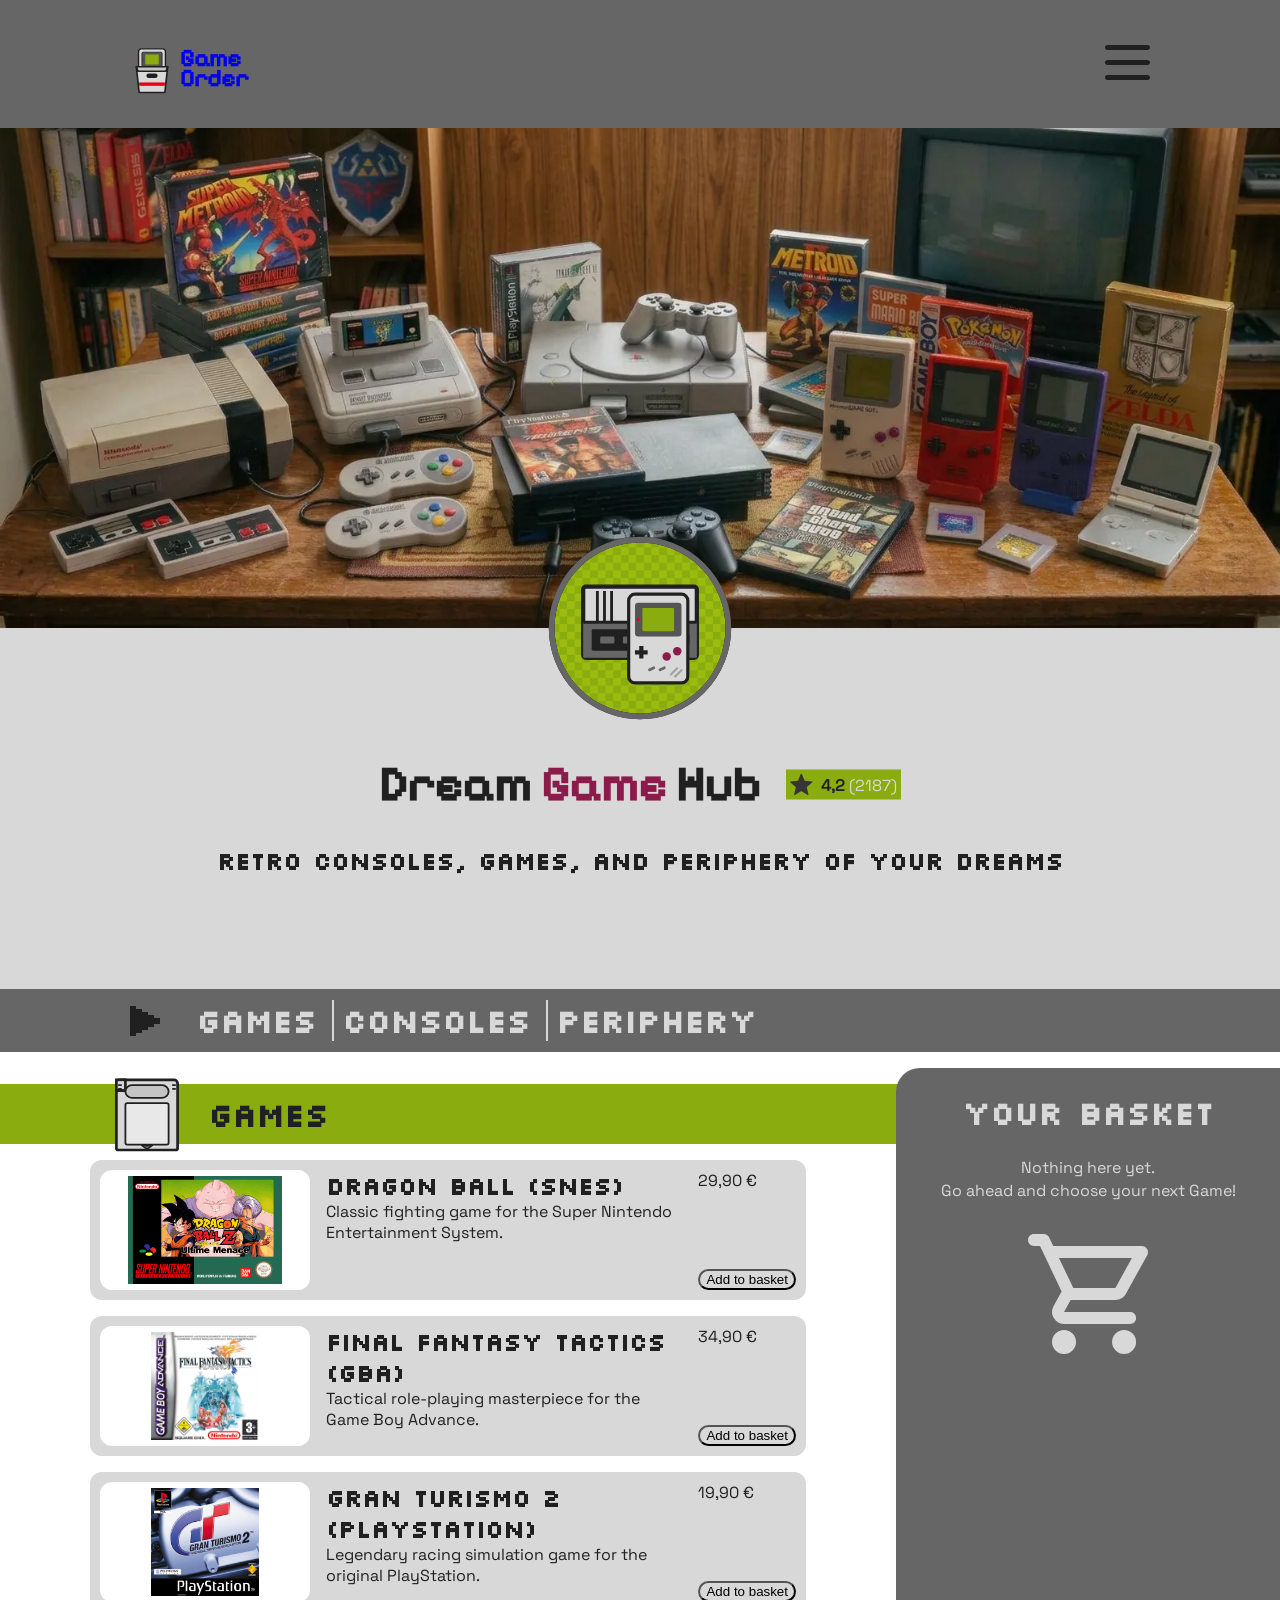
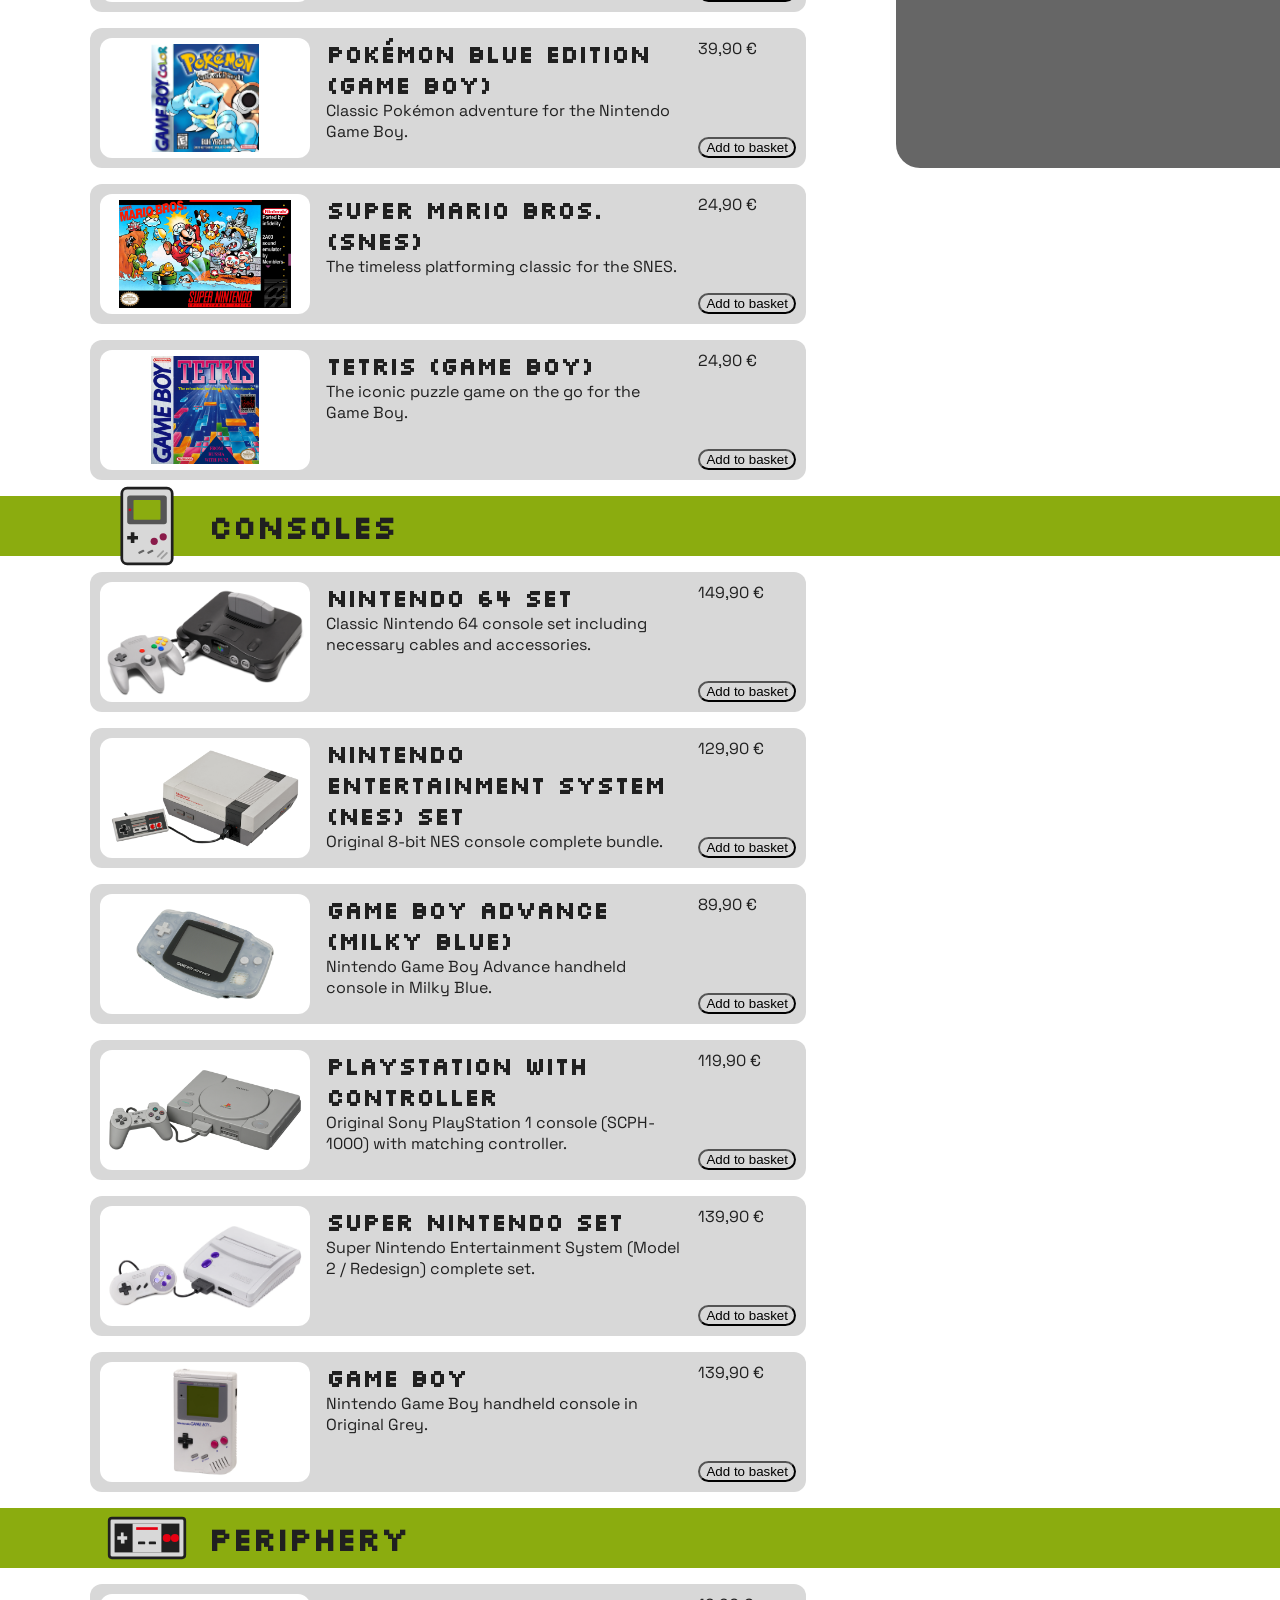
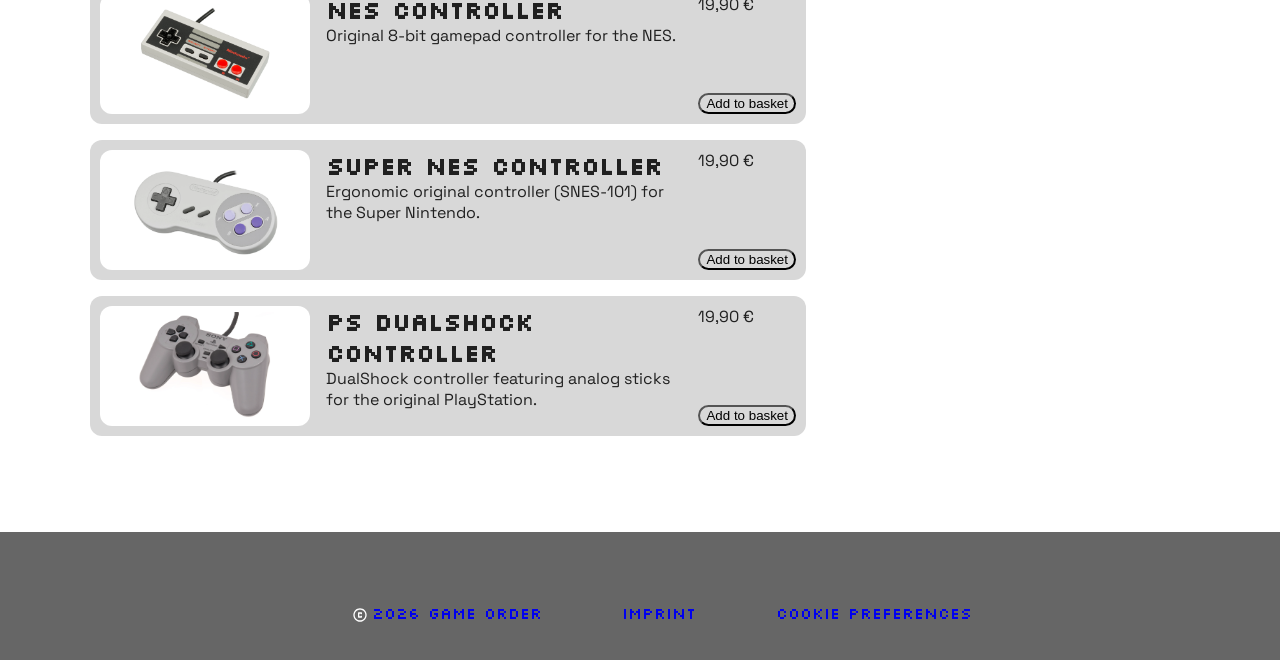
==== index.html @ c1d49ef2 "refactoring and mobile baskt added" ====
<!DOCTYPE html>
<html lang="en">

<head>
    <meta charset="UTF-8">
    <meta name="viewport" content="width=device-width, initial-scale=1.0">
    <title>Game Order</title>

    <link rel="shortcut icon" href="./assets/icons/main-logo.svg" type="image/x-icon">

    <link rel="stylesheet" href="./styles/variables.css">
    <link rel="stylesheet" href="./styles/fonts.css">
    <link rel="stylesheet" href="./styles/standards.css">
    <link rel="stylesheet" href="./styles/assets.css">
    <link rel="stylesheet" href="./styles/basket.css">
    <link rel="stylesheet" href="./styles/mobile.css">
    <link rel="stylesheet" href="style.css">

    <script src="./scripts/database.js"></script>
    <script src="./scripts/templates.js"></script>
    <script src="./script.js"></script>

</head>

<body onload="init()">
    <header id="top">
        <div class="header-content">
            <div class="logo-container">
                <a href="index.html"><svg class="header-logo-icon" xmlns="http://www.w3.org/2000/svg"
                        viewBox="0 0 100 100" aria-hidden="true">
                        <g id="gameboy">
                            <rect class="gb-body" x="26" y="14" width="48" height="50" rx="5" fill="#D8D8D8"
                                stroke="#202020" stroke-width="2.5" />
                            <rect x="32" y="20" width="36" height="26" rx="2" fill="#555555" stroke="#202020"
                                stroke-width="1.5" />
                            <rect class="gb-screen" x="38" y="24" width="24" height="18" rx="1" fill="#8BAC0F" />
                            <circle cx="35" cy="33" r="1.2" fill="#E60012" />
                            <path d="M 40 50 h -3 v 3 h -3 v 3 h 3 v 3 h 3 v -3 h 3 v -3 h -3 z" fill="#202020" />
                            <circle cx="65" cy="53" r="3" fill="#8A1B4A" stroke="#202020" stroke-width="1" />
                            <circle cx="57" cy="57" r="3" fill="#8A1B4A" stroke="#202020" stroke-width="1" />
                        </g>
                        <g id="shopping-bag">
                            <path class="bag-body" d="M 22 46 L 27 92 H 73 L 78 46 Z" fill="#D8D8D8" stroke="#202020"
                                stroke-width="3" stroke-linejoin="round" />
                            <path d="M 22 46 L 25 54 H 75 L 78 46 Z" fill="#C4C4C4" stroke="#202020" stroke-width="3"
                                stroke-linejoin="round" />
                            <rect x="40" y="58" width="20" height="8" rx="4" fill="#202020" />
                            <rect class="nes-stripe" x="27" y="74" width="46" height="6" fill="#E60012" />
                        </g>
                    </svg>
                    <p class="logo-text">Game<br>Order</p>
                </a>
            </div>
            <button class="burger-menu" type="button" aria-label="Open menu" aria-expanded="false"
                aria-controls="category-navigation"><svg aria-hidden="true" width="45" height="35" viewBox="0 0 45 35"
                    fill="none" xmlns="http://www.w3.org/2000/svg">
                    <path
                        d="M2.5 5C1.79167 5 1.19792 4.76042 0.71875 4.28125C0.239583 3.80208 0 3.20833 0 2.5C0 1.79167 0.239583 1.19792 0.71875 0.71875C1.19792 0.239583 1.79167 0 2.5 0H42.5C43.2083 0 43.8021 0.239583 44.2812 0.71875C44.7604 1.19792 45 1.79167 45 2.5C45 3.20833 44.7604 3.80208 44.2812 4.28125C43.8021 4.76042 43.2083 5 42.5 5H2.5ZM2.5 35C1.79167 35 1.19792 34.7604 0.71875 34.2812C0.239583 33.8021 0 33.2083 0 32.5C0 31.7917 0.239583 31.1979 0.71875 30.7188C1.19792 30.2396 1.79167 30 2.5 30H42.5C43.2083 30 43.8021 30.2396 44.2812 30.7188C44.7604 31.1979 45 31.7917 45 32.5C45 33.2083 44.7604 33.8021 44.2812 34.2812C43.8021 34.7604 43.2083 35 42.5 35H2.5ZM2.5 20C1.79167 20 1.19792 19.7604 0.71875 19.2812C0.239583 18.8021 0 18.2083 0 17.5C0 16.7917 0.239583 16.1979 0.71875 15.7188C1.19792 15.2396 1.79167 15 2.5 15H42.5C43.2083 15 43.8021 15.2396 44.2812 15.7188C44.7604 16.1979 45 16.7917 45 17.5C45 18.2083 44.7604 18.8021 44.2812 19.2812C43.8021 19.7604 43.2083 20 42.5 20H2.5Z"
                        fill="#202020" />
                </svg>
            </button>
        </div>
    </header>
    <main>
        <section class="hero-section">
            <div class="banner"></div>
            <div class="hero-content">
                <div class="shop-logo">
                    <svg xmlns="http://www.w3.org/2000/svg" viewBox="0 0 100 100">
                        <defs>
                            <!-- Pixel-Schachbrett Muster -->
                            <pattern id="pixel-checkerboard" width="8" height="8" patternUnits="userSpaceOnUse">
                                <rect width="8" height="8" fill="#8BAC0F" />
                                <rect width="4" height="4" fill="#9BBC0F" />
                                <rect x="4" y="4" width="4" height="4" fill="#9BBC0F" />
                            </pattern>

                            <!-- Kreisförmige Maske -->
                            <mask id="circle-mask">
                                <circle cx="50" cy="50" r="46" fill="#FFFFFF" />
                            </mask>
                        </defs>

                        <!-- 1. Hintergrund: Schachbrett-Kreis -->
                        <circle cx="50" cy="50" r="46" fill="url(#pixel-checkerboard)" stroke="#202020"
                            stroke-width="3" />

                        <g mask="url(#circle-mask)">
                            <!-- 2. NES Konsole-->
                            <g id="nes-console" transform="translate(13, 10) scale(0.74)">
                                <rect x="10" y="25" width="80" height="50" rx="2" fill="#D8D8D8" stroke="#202020"
                                    stroke-width="3" />
                                <rect x="10" y="50" width="80" height="25" fill="#666666" />
                                <line x1="10" y1="50" x2="90" y2="50" stroke="#202020" stroke-width="2" />
                                <rect x="16" y="55" width="42" height="15" rx="1" fill="#202020" />
                                <rect x="22" y="60" width="10" height="5" rx="1" fill="#666666" />
                                <rect x="38" y="60" width="10" height="5" rx="1" fill="#666666" />
                                <rect x="65" y="58" width="8" height="8" rx="1" fill="#D8D8D8" stroke="#202020"
                                    stroke-width="1.5" />
                                <rect x="76" y="58" width="8" height="8" rx="1" fill="#D8D8D8" stroke="#202020"
                                    stroke-width="1.5" />
                                <circle cx="61" cy="62" r="1.5" fill="#E60012" />
                                <line x1="20" y1="28" x2="20" y2="50" stroke="#202020" stroke-width="2" />
                                <line x1="25" y1="28" x2="25" y2="50" stroke="#202020" stroke-width="2" />
                                <line x1="30" y1="28" x2="30" y2="50" stroke="#202020" stroke-width="2" />
                            </g>

                            <!-- 3. GameBoy -->
                            <g id="gameboy" transform="translate(32, 28) scale(0.55)">
                                <!-- Gehäuse -->
                                <rect x="22" y="8" width="56" height="84" rx="6" fill="#D8D8D8" stroke="#202020"
                                    stroke-width="3" />
                                <!-- Display-Rahmen -->
                                <rect x="28" y="16" width="44" height="32" rx="3" fill="#555555" />
                                <!-- Grüner Pixel-Bildschirm -->
                                <rect x="35" y="21" width="30" height="22" rx="1" fill="#8BAC0F" />
                                <!-- Power LED -->
                                <circle cx="31" cy="32" r="1.5" fill="#E60012" />
                                <!-- Steuerkreuz (D-Pad) -->
                                <path d="M 36 57 h -4 v 4 h -4 v 4 h 4 v 4 h 4 v -4 h 4 v -4 h -4 z" fill="#202020" />
                                <!-- A/B Buttons -->
                                <circle cx="68" cy="62" r="4" fill="#8A1B4A" />
                                <circle cx="58" cy="67" r="4" fill="#8A1B4A" />
                                <!-- Select / Start -->
                                <rect x="40" y="79" width="7" height="2.5" rx="1" transform="rotate(-25 40 79)"
                                    fill="#666666" />
                                <rect x="50" y="79" width="7" height="2.5" rx="1" transform="rotate(-25 50 79)"
                                    fill="#666666" />
                                <!-- Lautsprecher-Schlitze -->
                                <line x1="62" y1="84" x2="68" y2="78" stroke="#A0A0A0" stroke-width="2"
                                    stroke-linecap="round" />
                                <line x1="66" y1="86" x2="72" y2="80" stroke="#A0A0A0" stroke-width="2"
                                    stroke-linecap="round" />
                            </g>
                        </g>

                        <!-- Außenkontur -->
                        <circle cx="50" cy="50" r="46" fill="none" stroke="#666666" stroke-width="3" />
                    </svg>
                </div>
                <div class="headline">
                    <div class="name-and-rating">
                        <h1>Dream <span>Game</span> Hub</h1>
                        <div class="rating">
                            <svg width="23" height="22" viewBox="0 0 23 22" fill="none"
                                xmlns="http://www.w3.org/2000/svg">
                                <path
                                    d="M4.89113 21.5902C4.51333 21.8201 4.04501 21.4824 4.14385 21.0513L5.76226 13.9935C5.8034 13.814 5.74263 13.6265 5.60407 13.5053L0.171941 8.75452C-0.159652 8.46451 0.0186478 7.91848 0.457487 7.88006L7.62822 7.25214C7.81322 7.23594 7.974 7.11854 8.04576 6.94725L10.8279 0.306767C10.9993 -0.102286 11.5788 -0.102286 11.7502 0.306766L14.5324 6.94725C14.6041 7.11854 14.7649 7.23594 14.9499 7.25214L22.1206 7.88006C22.5595 7.91848 22.7378 8.46451 22.4062 8.75452L16.9741 13.5053C16.8355 13.6265 16.7747 13.814 16.8159 13.9935L18.4343 21.0513C18.5331 21.4824 18.0648 21.8201 17.687 21.5902L11.549 17.855C11.3893 17.7579 11.1888 17.7579 11.0291 17.855L4.89113 21.5902Z"
                                    fill="#363534" />
                            </svg>
                            <p>4,2 <span>(2187)</span></p>
                        </div>
                    </div>
                    <h3>Retro Consoles, Games, and Periphery of your Dreams</h3>
                </div>
            </div>
        </section>

        <section class="nav-bar">
            <div class="nav-content">
                <svg xmlns="http://www.w3.org/2000/svg" viewBox="0 0 16 16" width="48" height="48"
                    shape-rendering="crispEdges">
                    <g fill="currentColor">
                        <!-- Spalte 1 (Heck) -->
                        <rect x="2" y="3" width="2" height="10" />

                        <!-- Spalte 2 -->
                        <rect x="4" y="4" width="2" height="8" />

                        <!-- Spalte 3 -->
                        <rect x="6" y="5" width="2" height="6" />

                        <!-- Spalte 4 -->
                        <rect x="8" y="6" width="2" height="4" />

                        <!-- Spalte 5 (Spitze) -->
                        <rect x="10" y="7" width="2" height="2" />
                    </g>
                </svg>
                <nav id="category-navigation" class="category-navigation" aria-label="Product categories"></nav>
            </div>
        </section>

        <section class="content">
            <section id="category" class="category-section"></section>
            <aside class="basket-rail">
                <div class="basket-card">
                    <h2>Your Basket</h2>
                    <div id="basket" class="basket-container"></div>
                </div>
            </aside>
        </section>

        <div id="checkout-modal" popover="auto" class="modal-card" role="dialog" aria-labelledby="checkout-title">
            <!-- Close-Button oben rechts mit Popover-Target -->
            <button class="close-btn" popovertarget="checkout-modal" popovertargetaction="hide">
                Close
            </button>

            <!-- Truck SVG Icon -->
            <svg xmlns="http://www.w3.org/2000/svg" viewBox="0 0 120 100" width="100" height="83">
                <g fill="none" stroke="currentColor" stroke-linecap="round" stroke-linejoin="round">
                    <path d="M 8 32 L 22 32" stroke-width="5" />
                    <path d="M 4 42 L 20 42" stroke-width="5" />
                    <path d="M 10 52 L 22 52" stroke-width="5" />
                    <path d="M 6 62 L 18 62" stroke-width="5" />
                    <path d="M 28 66 L 28 28 Q 28 24 34 24 L 75 24 Q 86 24 92 34 L 102 48 Q 106 54 106 60 L 106 66 Z"
                        stroke-width="6" />
                    <path d="M 72 24 L 72 66" stroke-width="5" />
                    <path d="M 77 30 L 77 48 L 98 48 Q 94 40 88 34 Z" stroke-width="5" />
                    <path d="M 79 54 L 85 54" stroke-width="4" />
                    <path d="M 24 66 L 108 66" stroke-width="6" />
                </g>
                <circle cx="46" cy="78" r="7.5" fill="currentColor" />
                <circle cx="88" cy="78" r="7.5" fill="currentColor" />
            </svg>

            <h2 id="checkout-title">Order confirmed!</h2>
            <p>Your Games are on the way!</p>
        </div>
        <nav class="mobile-nav">
            <a href="#top" class="nav-item" aria-label="To Top of the Page">
                <svg class="nav-icon" viewBox="0 0 22 24" fill="none" xmlns="http://www.w3.org/2000/svg">
                    <path
                        d="M2.75 21.2571H6.875V14.4C6.875 14.0114 7.00677 13.6857 7.27031 13.4229C7.53385 13.16 7.86042 13.0286 8.25 13.0286H13.75C14.1396 13.0286 14.4661 13.16 14.7297 13.4229C14.9932 13.6857 15.125 14.0114 15.125 14.4V21.2571H19.25V8.91429L11 2.74286L2.75 8.91429V21.2571ZM0 21.2571V8.91429C0 8.48 0.0973958 8.06857 0.292188 7.68C0.486979 7.29143 0.75625 6.97143 1.1 6.72L9.35 0.548571C9.83125 0.182857 10.3813 0 11 0C11.6187 0 12.1687 0.182857 12.65 0.548571L20.9 6.72C21.2437 6.97143 21.513 7.29143 21.7078 7.68C21.9026 8.06857 22 8.48 22 8.91429V21.2571C22 22.0114 21.7307 22.6571 21.1922 23.1943C20.6536 23.7314 20.0063 24 19.25 24H13.75C13.3604 24 13.0339 23.8686 12.7703 23.6057C12.5068 23.3429 12.375 23.0171 12.375 22.6286V15.7714H9.625V22.6286C9.625 23.0171 9.49323 23.3429 9.22969 23.6057C8.96615 23.8686 8.63958 24 8.25 24H2.75C1.99375 24 1.34635 23.7314 0.807813 23.1943C0.269271 22.6571 0 22.0114 0 21.2571Z"
                        fill="#d8d8d8" />
                </svg>
            </a>
            <a href="#profile" class="nav-item" aria-label="Open Profile">
                <svg class="nav-icon" viewBox="0 0 24 24" fill="none" xmlns="http://www.w3.org/2000/svg">
                    <path
                        d="M12 12C10.35 12 8.9375 11.4125 7.7625 10.2375C6.5875 9.0625 6 7.65 6 6C6 4.35 6.5875 2.9375 7.7625 1.7625C8.9375 0.5875 10.35 0 12 0C13.65 0 15.0625 0.5875 16.2375 1.7625C17.4125 2.9375 18 4.35 18 6C18 7.65 17.4125 9.0625 16.2375 10.2375C15.0625 11.4125 13.65 12 12 12ZM0 21V19.8C0 18.95 0.21875 18.1688 0.65625 17.4562C1.09375 16.7437 1.675 16.2 2.4 15.825C3.95 15.05 5.525 14.4688 7.125 14.0813C8.725 13.6937 10.35 13.5 12 13.5C13.65 13.5 15.275 13.6937 16.875 14.0813C18.475 14.4688 20.05 15.05 21.6 15.825C22.325 16.2 22.9062 16.7437 23.3438 17.4562C23.7812 18.1688 24 18.95 24 19.8V21C24 21.825 23.7063 22.5313 23.1188 23.1188C22.5313 23.7063 21.825 24 21 24H3C2.175 24 1.46875 23.7063 0.88125 23.1188C0.29375 22.5313 0 21.825 0 21ZM3 21H21V19.8C21 19.525 20.9313 19.275 20.7938 19.05C20.6563 18.825 20.475 18.65 20.25 18.525C18.9 17.85 17.5375 17.3438 16.1625 17.0063C14.7875 16.6688 13.4 16.5 12 16.5C10.6 16.5 9.2125 16.6688 7.8375 17.0063C6.4625 17.3438 5.1 17.85 3.75 18.525C3.525 18.65 3.34375 18.825 3.20625 19.05C3.06875 19.275 3 19.525 3 19.8V21ZM12 9C12.825 9 13.5313 8.70625 14.1188 8.11875C14.7063 7.53125 15 6.825 15 6C15 5.175 14.7063 4.46875 14.1188 3.88125C13.5313 3.29375 12.825 3 12 3C11.175 3 10.4688 3.29375 9.88125 3.88125C9.29375 4.46875 9 5.175 9 6C9 6.825 9.29375 7.53125 9.88125 8.11875C10.4688 8.70625 11.175 9 12 9Z"
                        fill="#d8d8d8" />
                </svg>
            </a>
            <a href="#category-games" class="nav-item" aria-label="To Top-Category">
                <svg class="nav-icon-menu" xmlns="http://www.w3.org/2000/svg" viewBox="0 0 100 100">
                    <!-- GameBoy (schaut oben aus der Papiertüte heraus) -->
                    <g id="gameboy">
                        <!-- GameBoy-Gehäuse -->
                        <rect x="26" y="14" width="48" height="50" rx="5" fill="#D8D8D8" stroke="#d8d8d8"
                            stroke-width="2.5" />

                        <!-- Display-Rahmen -->
                        <rect x="32" y="20" width="36" height="26" rx="2" fill="#d8d8d8" stroke="#d8d8d8"
                            stroke-width="1.5" />

                        <!-- Grüner GameBoy-Bildschirm -->
                        <rect x="38" y="24" width="24" height="18" rx="1" fill="#8BAC0F" />

                        <!-- Power LED -->
                        <circle cx="35" cy="33" r="1.2" fill="#d8d8d8" />

                        <!-- Steuerkreuz (D-Pad) -->
                        <path d="M 40 50 h -3 v 3 h -3 v 3 h 3 v 3 h 3 v -3 h 3 v -3 h -3 z" fill="#d8d8d8" />

                        <!-- A/B Buttons -->
                        <circle cx="65" cy="53" r="3" fill="#d8d8d8" stroke="#d8d8d8" stroke-width="1" />
                        <circle cx="57" cy="57" r="3" fill="#d8d8d8" stroke="#d8d8d8" stroke-width="1" />
                    </g>

                    <!-- Papiertüte (im Stil des Logos, verdeckt den unteren Teil des GameBoys) -->
                    <g id="shopping-bag">
                        <!-- Hauptkörper der Papiertüte -->
                        <path d="M 22 46 L 27 92 H 73 L 78 46 Z" fill="#d8d8d8" stroke="#d8d8d8" stroke-width="3"
                            stroke-linejoin="round" />

                        <!-- Papier-Umschlag/Falte oben -->
                        <path d="M 22 46 L 25 54 H 75 L 78 46 Z" fill="#d8d8d8" stroke="#d8d8d8" stroke-width="3"
                            stroke-linejoin="round" />

                        <!-- Charakteristischer Papierbeutel-Griff (ausgestanzte Trageschlaufe) -->
                        <rect x="40" y="58" width="20" height="8" rx="4" fill="#666666" />

                        <!-- Roter NES-Akzentstreifen auf der Tüte -->
                        <rect x="27" y="74" width="46" height="6" fill="#666666" />
                    </g>
                </svg>
            </a>
            <button type="button" class="nav-item" id="mobile-basket" popovertarget="mobile-basket-popover"
                aria-label="Open Basket">
                <svg class="nav-icon" viewBox="0 0 24 24" fill="none" xmlns="http://www.w3.org/2000/svg">
                    <path
                        d="M7.20666 24C6.54605 24 5.98053 23.765 5.51009 23.295C5.03966 22.825 4.80444 22.26 4.80444 21.6C4.80444 20.94 5.03966 20.375 5.51009 19.905C5.98053 19.435 6.54605 19.2 7.20666 19.2C7.86727 19.2 8.43279 19.435 8.90323 19.905C9.37366 20.375 9.60888 20.94 9.60888 21.6C9.60888 22.26 9.37366 22.825 8.90323 23.295C8.43279 23.765 7.86727 24 7.20666 24ZM19.2178 24C18.5571 24 17.9916 23.765 17.5212 23.295C17.0508 22.825 16.8155 22.26 16.8155 21.6C16.8155 20.94 17.0508 20.375 17.5212 19.905C17.9916 19.435 18.5571 19.2 19.2178 19.2C19.8784 19.2 20.4439 19.435 20.9143 19.905C21.3848 20.375 21.62 20.94 21.62 21.6C21.62 22.26 21.3848 22.825 20.9143 23.295C20.4439 23.765 19.8784 24 19.2178 24ZM6.18572 4.8L9.06838 10.8H17.4761L20.7792 4.8H6.18572ZM5.04466 2.4H22.761C23.2215 2.4 23.5718 2.605 23.812 3.015C24.0522 3.425 24.0622 3.84 23.842 4.26L19.5781 11.94C19.3579 12.34 19.0626 12.65 18.6923 12.87C18.3219 13.09 17.9166 13.2 17.4761 13.2H8.52788L7.20666 15.6H20.4189C20.7592 15.6 21.0444 15.715 21.2747 15.945C21.5049 16.175 21.62 16.46 21.62 16.8C21.62 17.14 21.5049 17.425 21.2747 17.655C21.0444 17.885 20.7592 18 20.4189 18H7.20666C6.30583 18 5.6252 17.605 5.16477 16.815C4.70435 16.025 4.68433 15.24 5.10472 14.46L6.72621 11.52L2.40222 2.4H1.20111C0.860795 2.4 0.575532 2.285 0.345319 2.055C0.115106 1.825 0 1.54 0 1.2C0 0.86 0.115106 0.575 0.345319 0.345C0.575532 0.115 0.860795 0 1.20111 0H3.15291C3.37312 0 3.58331 0.06 3.7835 0.18C3.98368 0.3 4.13382 0.47 4.23391 0.69L5.04466 2.4Z"
                        fill="#d8d8d8" />
                </svg>
            </button>
        </nav>
        <div id="mobile-basket-popover" popover="auto" class="mobile-basket-modal basket-card">
            <div class="popover-header">
                <h2>Your Cart</h2>
                <button popovertarget="mobile-basket-popover" popovertargetaction="hide"
                    class="close-btn">&times;</button>
            </div>
            <div id="mobile-basket-container" class="basket-container"></div>
        </div>
    </main>
    <footer>
        <nav class="last-links" aria-label="Footer">
            <ul>
                <li><a href="#top"><svg width="24" height="24" viewBox="0 0 24 24" fill="none"
                            xmlns="http://www.w3.org/2000/svg">
                            <mask id="mask0_55_1669" style="mask-type:alpha" maskUnits="userSpaceOnUse" x="0" y="0"
                                width="24" height="24">
                                <rect width="24" height="24" fill="#D9D9D9" />
                            </mask>
                            <g mask="url(#mask0_55_1669)">
                                <path
                                    d="M12 22C10.6167 22 9.31667 21.7375 8.1 21.2125C6.88333 20.6875 5.825 19.975 4.925 19.075C4.025 18.175 3.3125 17.1167 2.7875 15.9C2.2625 14.6833 2 13.3833 2 12C2 10.6167 2.2625 9.31667 2.7875 8.1C3.3125 6.88333 4.025 5.825 4.925 4.925C5.825 4.025 6.88333 3.3125 8.1 2.7875C9.31667 2.2625 10.6167 2 12 2C13.3833 2 14.6833 2.2625 15.9 2.7875C17.1167 3.3125 18.175 4.025 19.075 4.925C19.975 5.825 20.6875 6.88333 21.2125 8.1C21.7375 9.31667 22 10.6167 22 12C22 13.3833 21.7375 14.6833 21.2125 15.9C20.6875 17.1167 19.975 18.175 19.075 19.075C18.175 19.975 17.1167 20.6875 15.9 21.2125C14.6833 21.7375 13.3833 22 12 22ZM12 20C14.2333 20 16.125 19.225 17.675 17.675C19.225 16.125 20 14.2333 20 12C20 9.76667 19.225 7.875 17.675 6.325C16.125 4.775 14.2333 4 12 4C9.76667 4 7.875 4.775 6.325 6.325C4.775 7.875 4 9.76667 4 12C4 14.2333 4.775 16.125 6.325 17.675C7.875 19.225 9.76667 20 12 20ZM10 16H14C14.2833 16 14.5208 15.9042 14.7125 15.7125C14.9042 15.5208 15 15.2833 15 15V14C15 13.7167 14.9042 13.4792 14.7125 13.2875C14.5208 13.0958 14.2833 13 14 13C13.7167 13 13.4792 13.0958 13.2875 13.2875C13.0958 13.4792 13 13.7167 13 14H11V10H13C13 10.2833 13.0958 10.5208 13.2875 10.7125C13.4792 10.9042 13.7167 11 14 11C14.2833 11 14.5208 10.9042 14.7125 10.7125C14.9042 10.5208 15 10.2833 15 10V9C15 8.71667 14.9042 8.47917 14.7125 8.2875C14.5208 8.09583 14.2833 8 14 8H10C9.71667 8 9.47917 8.09583 9.2875 8.2875C9.09583 8.47917 9 8.71667 9 9V15C9 15.2833 9.09583 15.5208 9.2875 15.7125C9.47917 15.9042 9.71667 16 10 16Z"
                                    fill="white" />
                            </g>
                        </svg>2026 Game Order</a></li>
                <li><a href="imprint.html">Imprint</a></li>
                <li><a href="cookies.html">Cookie Preferences</a></li>
            </ul>
        </nav>
    </footer>
</body>

</html>
---- styles/variables.css ----
:root {
    --font-primary: rgb(32, 32, 32);
    --accent: rgb(138, 27, 74);
    --background-primary: rgb(216, 216, 216);
    --background-secondary: rgb(102, 102, 102);
    --background-tertiary: rgb(139, 172, 15);
    --border: 2px solid rgb(32, 32, 32);
    --border-radius: 32px;
}
---- styles/fonts.css ----
/* Button & UI */
@font-face {
    font-display: swap;
    font-family: 'Silkscreen';
    font-style: normal;
    font-weight: 400;
    src: url('../assets/fonts/silkscreen-v6-latin-regular.woff2') format('woff2');
}

/* Text */
@font-face {
    font-display: swap;
    font-family: 'Space Grotesk';
    font-style: normal;
    font-weight: 400;
    src: url('../assets/fonts/space-grotesk-v22-latin-regular.woff2') format('woff2');
}

/* Headline */
@font-face {
    font-display: swap;
    font-family: 'Pixelify Sans';
    font-style: normal;
    font-weight: 400;
    src: url('../assets/fonts/pixelify-sans-v3-latin-regular.woff2') format('woff2');
}
---- styles/standards.css ----
* {
    box-sizing: border-box;
    margin: 0;
    scroll-behavior: smooth;
}

html {
    font-size: 16px;

    color: var(--font-primary);
}

h1 {
    font-family: 'Pixelify Sans';
    font-size: 3rem;
    font-weight: bold;
}

h2 {
    font-family: 'Silkscreen';
    font-size: 2rem;
}

h3 {
    font-family: 'Silkscreen';
    font-size: 1.5rem;
}

p {
    font-family: 'Space Grotesk';
}
---- styles/assets.css ----
button {
    background-color: transparent;

    border-radius: 20px;

    cursor: pointer;
}

.category-icon {
    width: 90px;
    height: 90px;

    flex-shrink: 0;

    background-size: contain;
    background-repeat: no-repeat;
    background-position: center;
}

.games .category-icon {
    background-image: url('../assets/icons/gameboy-cartridge-icon.svg');
}

.consoles .category-icon {
    background-image: url('../assets/icons/gameboy-icon.svg');
}

.periphery .category-icon {
    background-image: url('../assets/icons/nes-controller-icon.svg');
}

.products-grid {
    width: 100%;
    max-width: 1440px;

    margin: 16 auto;
}

.product-card {
    display: flex;
    gap: 16px;

    background-color: var(--background-primary);

    width: clamp(300px, 100%, 716px);

    margin: 16px auto;
    padding: 10px;

    border-radius: 12px;
}

.product-card img {
    background-color: white;

    width: 210px;
    height: 120px;

    padding: 6px;

    object-fit: contain;

    border-radius: 12px;
}

.product-title {
    flex: 1;
    min-width: 0;
}

.price-plus-button {
    display: flex;
    flex-direction: column;
    justify-content: space-between;
}
---- styles/basket.css ----
.basket-rail {
    display: flex;
    justify-content: flex-end;

    flex: 0 1 clamp(280px, 30vw, 400px);
    width: clamp(280px, 30vw, 400px);
}

.basket-card {
    display: flex;
    flex-direction: column;

    min-height: 400px;
    height: 700px;
    width: 100%;

    position: sticky;
    top: 10px;

    background-color: var(--background-secondary);

    color: var(--background-primary);

    border-radius: 24px 0 0 24px;
    padding: 24px;

    z-index: 4;
}

.basket-card h2 {
    text-align: center;
    margin-bottom: 24px;
}

.empty-basket-content {
    display: flex;
    flex-direction: column;
    align-items: center;
    justify-content: center;
    text-align: center;
    flex-grow: 1;
    gap: 32px;
}

.empty-basket-content p {
    line-height: 1.4;

    margin: 0;
}

.basket-item {
    display: flex;
    flex-direction: column;

    padding: 20px;

    background-color: var(--background-primary);
    color: var(--font-primary);

    line-height: 1.7;

    border-radius: 20px;
}

.basket-controls {
    display: flex;
    justify-content: space-between;
}

.amount-buttons {
    display: flex;
    align-items: center;
    gap: 6px;

    font-weight: bold;
}

.amount-buttons button {
    border: none;

    font-weight: bold;
}

.action-button-container {
    display: flex;
    align-items: center;
    justify-content: center;
}

.basket-items-list {
    max-height: 350px;
    overflow-y: auto;

    display: flex;
    flex-direction: column;
    gap: 16px;

    padding-right: 8px;
}

.basket-summary {
    margin-top: auto;
    padding: 36px 34px 59px 31px;

    line-height: 2.2;
}

.summary-line {
    display: flex;
    justify-content: space-between;

    padding-right: 16px;
}

.total-line {
    font-weight: bold;
}

.buy-now-button {
    height: 64px;
    width: 100%;
    max-width: 300px;

    background-color: var(--background-primary);

    font-size: 1.5rem;
    font-weight: bold;

    border: none;

    border-radius: 60px;
}

.basket-items-list::-webkit-scrollbar {
    width: 6px;
}

.basket-items-list::-webkit-scrollbar-thumb {
    background-color: var(--background-tertiary);
    border-radius: 4px;
}
---- styles/mobile.css ----
.mobile-nav {
    display: none;
}

.mobile-basket-modal {
    display: none;
}

.mobile-basket-modal:popover-open {
    display: flex;
    flex-direction: column;
    position: fixed;

    width: 100%;
    height: 90dvh;

    margin: 0;

    z-index: 10;
}

@media (max-width: 768px) {
    body {
        padding-bottom: 60px;
    }

    .basket-rail,
    .basket-card,
    .nav-bar,
    .category-header-band::before,
    .category-header-band::after,
    .burger-menu {
        display: none;
    }

    .banner {
        margin: 24px 16px;

        border-radius: 16px;
    }

    div.headline {
        transform: none;
    }

    div.headline h1 {
        line-height: inherit;
    }

    .name-and-rating {
        flex-direction: column-reverse;
        gap: 16px;
    }

    div.category-header-band {
        margin-top: 48px;
        margin-bottom: 48px;
    }

    div.category-header-content {
        display: flex;
        flex-direction: column;
        justify-content: center;
        align-items: center;
        gap: 0px;

        padding-left: 0px;
    }

    .products-grid {
        display: flex;
        flex-direction: column;
        align-items: center;
    }

    .product-card {
        display: flex;
        flex-direction: column;
        align-items: center;
        gap: 15px;

        width: clamp(300px, 100%, 575px);
    }

    .product-card img {
        width: 300px;
        height: 90px;
    }

    .price-plus-button {
        display: flex;
        flex-direction: row;
        gap: 126px;
    }

    .mobile-nav {
        display: flex;
        justify-content: space-around;
        align-items: center;


        position: fixed;
        bottom: 0;
        left: 0;
        right: 0;
        width: 100%;

        height: 60px;

        background-color: var(--background-secondary);

        z-index: 100;
    }

    .nav-item {
        display: flex;
        justify-content: center;
        align-items: center;

        text-decoration: none;

        padding: 10px;
    }

    .nav-item:active {
        color: var(--background-tertiary);
    }

    .nav-icon {
        width: 24px;
        height: 24px
    }

    .nav-icon-menu {
        width: 30px;
        height: 30px
    }

    .mobile-nav button {
        border: none;
    }

    .buy-now-button {
        ;
    }

    body footer {
        margin-top: 32px;
    }

    footer nav.last-links ul {
        display: flex;
        flex-direction: column;
        align-items: center;
        gap: 8px;
    }
}
---- style.css ----
header {
    background-color: var(--background-secondary);
    height: 128px;
    width: 100%;
}

header button {
    border: none;
}

.header-content {
    display: flex;
    justify-content: space-between;
    align-items: center;

    width: min(100%, 1440px);
    height: 100%;

    padding-left: clamp(20px, 9.7vw, 140px);
    padding-right: clamp(20px, 9.7vw, 140px);
    margin: 0 auto;
}

.logo-container a {
    display: flex;
    justify-content: center;
    align-items: center;

    padding-top: 50px;
    padding-bottom: 40px;

    text-decoration: none;

    vertical-align: middle;
}

.logo-container a:hover {
    text-decoration: none;
}

.logo-container a:visited {
    color: var(--font-primary);
    text-decoration: none;
}

.header-logo-icon {
    height: clamp(35px, 6vw, 64px);
    width: clamp(32px, 5.5vw, 56px);
}

.logo-text {
    font-family: "Pixelify Sans";
    font-size: 1.5rem;
    font-weight: bold;
    line-height: 0.85;
}

header nav {
    padding-top: 50px;
    padding-bottom: 40px;
}

.hero-section {
    background-color: var(--background-primary);

    width: 100%;
}

.banner {
    background-image: url(./assets/imgs/Hero-Section.webp);
    background-repeat: no-repeat;
    background-position: bottom;
    background-size: cover;

    height: clamp(340px, 45vw, 500px);
}

.hero-content {
    display: flex;
    flex-direction: column;
    align-items: center;
    text-align: center;

    padding-bottom: clamp(32px, 3vw, 52px);
}

.shop-logo {
    height: clamp(120px, 15vw, 200px);

    transform: translateY(-50%);

    margin-bottom: -20px;
}

.shop-logo svg {
    height: clamp(120px, 15vw, 200px);
}

.headline {
    display: flex;
    flex-direction: column;

    transform: translateY(-50%);
}

.headline h1 {
    line-height: 120px;
}

.name-and-rating {
    display: flex;
    justify-content: center;
    align-items: center;
    gap: 26px;
}

.name-and-rating span {
    color: var(--accent);
}

.rating {
    display: flex;
    align-items: center;
    gap: 8px;

    padding: 4px;

    background-color: var(--background-tertiary);
}

.rating p {
    font-weight: bold;
}

.rating span {
    color: var(--background-primary);

    font-weight: 200;
}

.nav-bar {
    width: 100%;
    margin-bottom: 16px;

    background-color: var(--background-secondary);
}

.nav-content {
    display: flex;
    align-items: center;

    width: min(100%, 1440px);
    min-height: 63px;

    margin-inline: auto;
    padding-inline: clamp(20px, 9.72vw, 140px);

    box-sizing: border-box;
}

.nav-content>svg {
    flex-shrink: 0;
    margin-right: 24px;
}

.category-navigation {
    display: flex;
    align-items: center;
    gap: 8px;

    height: 63px;
}

.nav-link {
    color: var(--background-primary);
    font-family: "Silkscreen";
    font-size: 2rem;
    font-weight: bold;

    text-decoration: none;
}

.nav-link:not(:last-child) {
    border-right: 2px solid var(--background-primary);
    padding-right: 16px;
}

.nav-link:hover {
    color: var(--background-tertiary);
    text-decoration: underline;
}

.content {
    display: flex;
    justify-content: space-between;

    width: 100%;
    max-width: 1440px;

    margin: 0 auto;

    clip-path: inset(0 -100vw 0 -100vw);
}

.category-section {
    flex: 1;
}

.category-header-band {
    position: relative;

    height: 60px;
    width: 100%;

    margin-top: 16px;

    background-color: var(--background-tertiary);

    z-index: 1;
}

.category-header-band::before {
    content: "";

    position: absolute;
    top: 0;
    right: 100%;

    width: calc((100vw - 1440px) / 2);
    height: 100%;

    background-color: inherit;
}

.category-header-band::after {
    content: "";

    position: absolute;
    top: 0;
    left: 100%;

    width: calc(max(0px, (100vw - 1440px) / 2) + clamp(280px, 30vw, 400px));

    height: 100%;

    background-color: inherit;
}

.category-header-content {
    display: flex;
    align-items: center;
    gap: 16px;

    max-width: 1440px;
    height: 60px;

    padding-left: clamp(16px, 8vw, 170px);
}

.category-header-content h2 {
    color: var(--font-primary);
}

.modal-card {
    background-color: var(--background-secondary);

    color: var(--font-primary);

    width: 400px;

    margin: auto;
    padding: 16px;

    border-radius: 30px;
    border: none;

    text-align: center;
}

.modal-card:popover-open {
    display: flex;
    flex-direction: column;
    align-items: center;
}

.modal-card button {
    color: var(--font-primary);

    align-self: flex-end;

    margin-bottom: 16px;
}

.modal-card::backdrop {
    background-color: transparent;

    backdrop-filter: blur(2px);
}

footer {
    display: flex;
    justify-content: center;
    align-items: flex-end;

    background-color: var(--background-secondary);

    height: 128px;

    padding-bottom: 33px;
    margin-top: 80px;
}

footer ul {
    display: flex;
    flex-direction: row;
    justify-content: center;
    align-items: baseline;
    gap: 80px;

    list-style-type: none;

    font-family: 'Silkscreen';
    color: var(--background-primary);
}

footer svg {
    vertical-align: middle;

    padding: 4px;
}

footer a {
    text-decoration: none;
}

footer a:hover {
    text-decoration: underline;
}

footer a:visited {
    color: var(--accent);
}
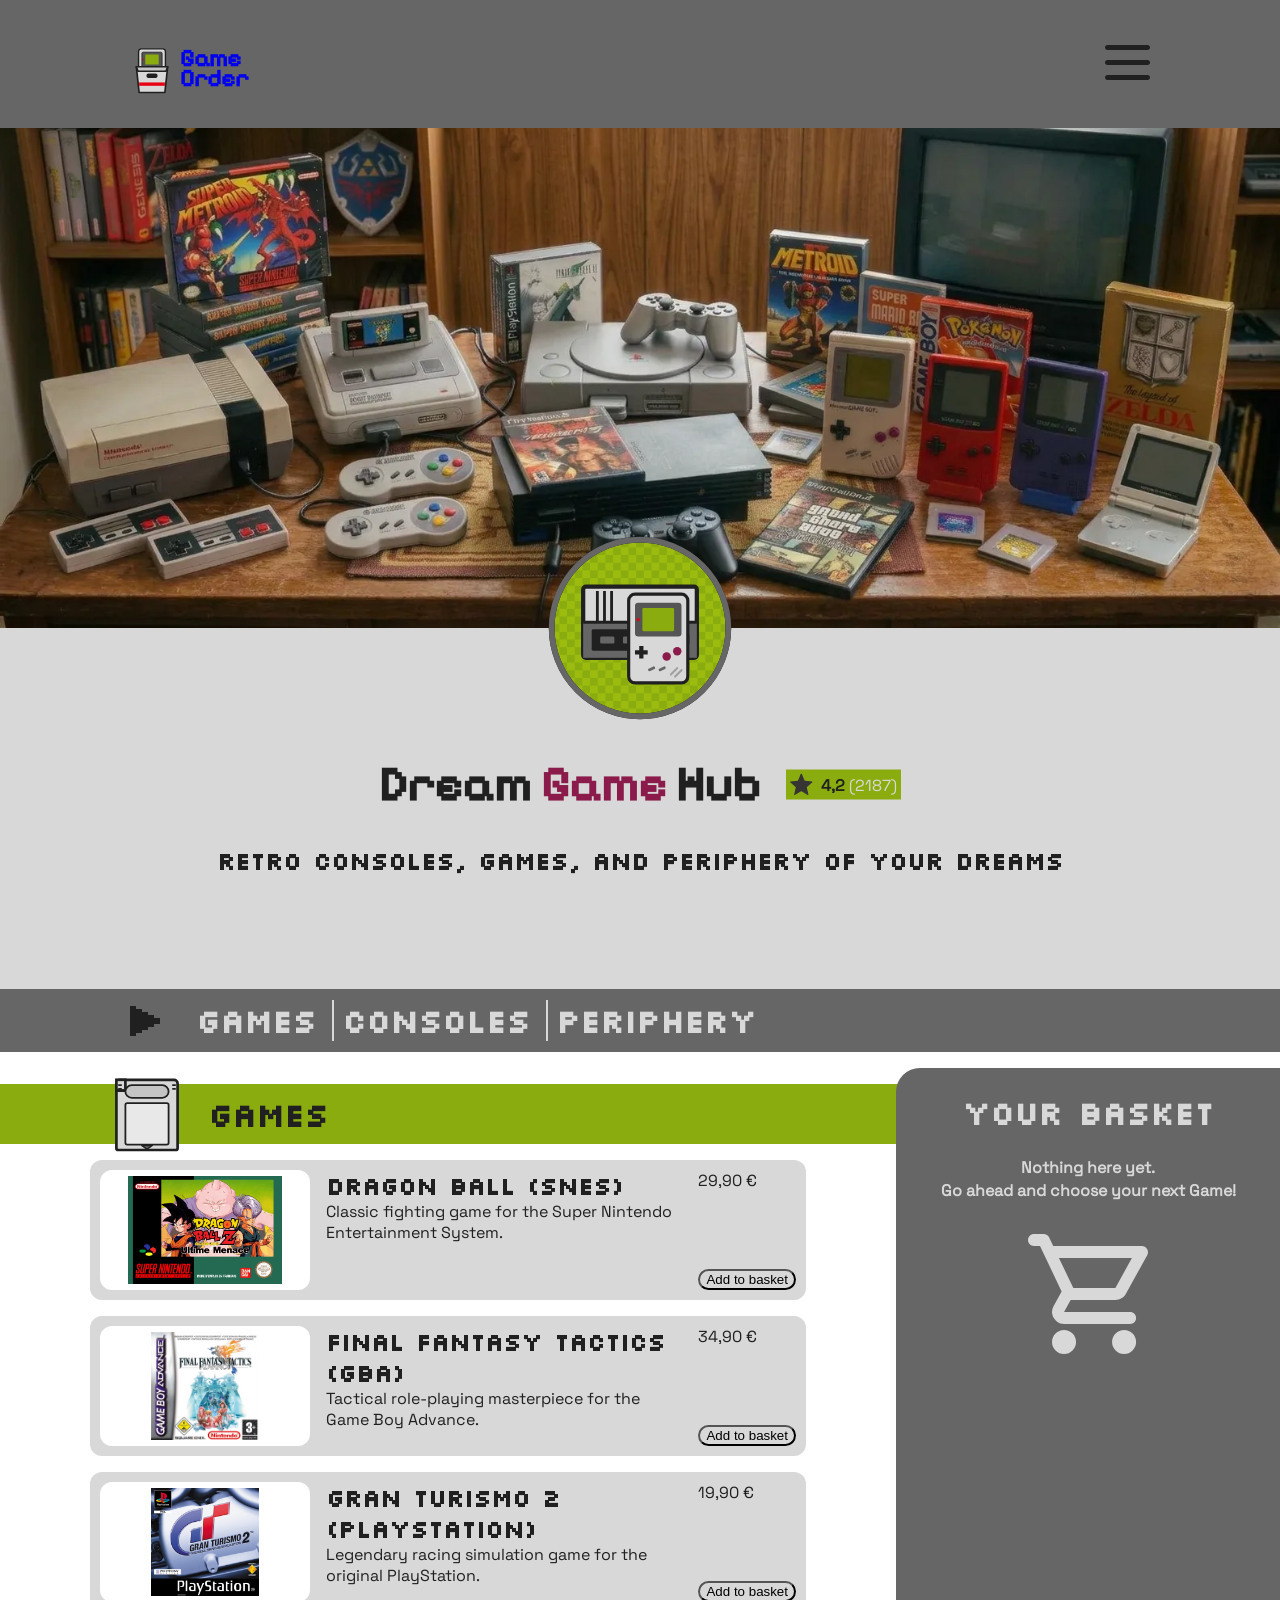
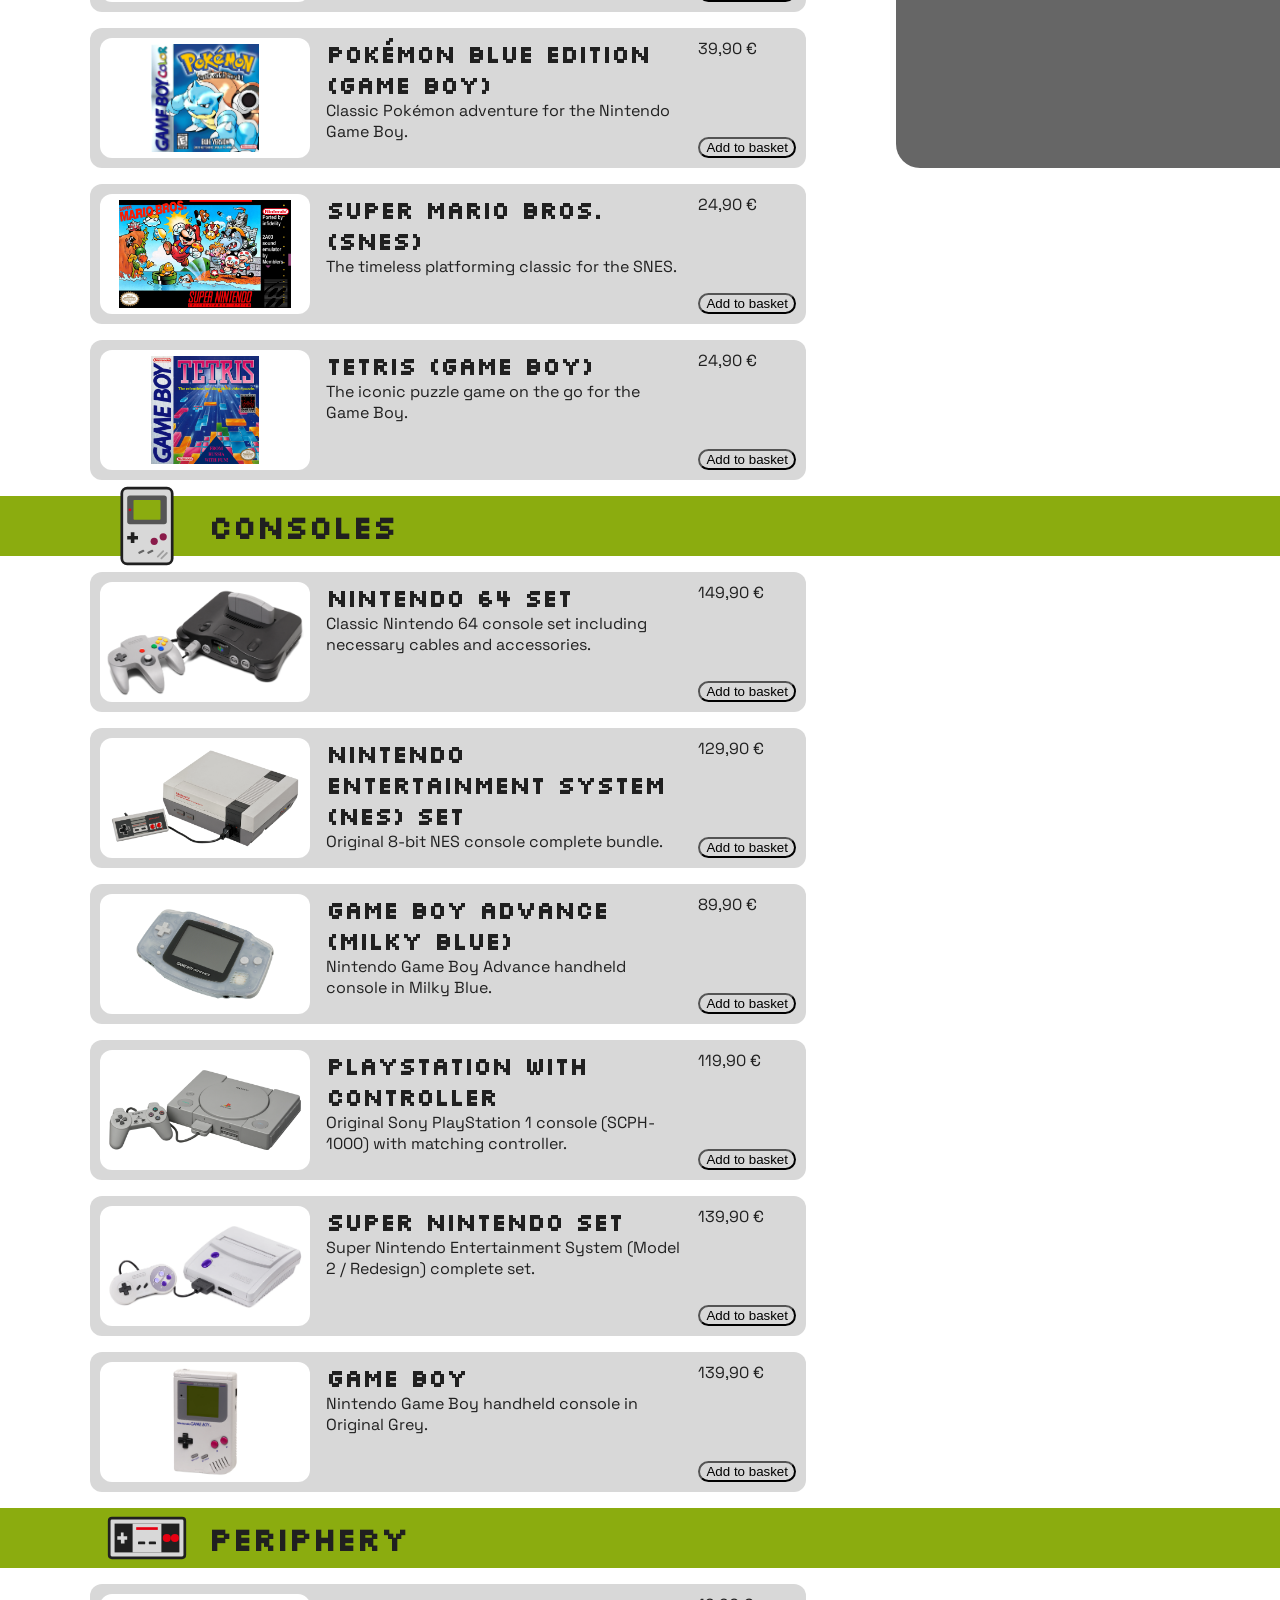
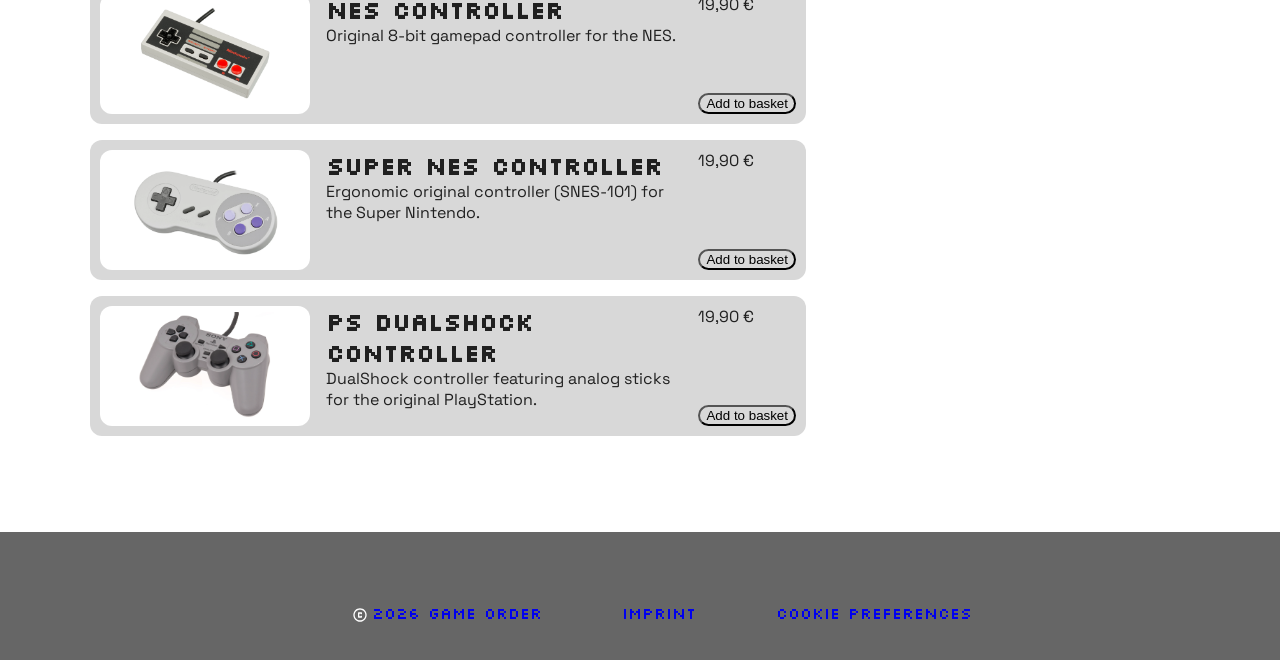
==== commit 3c6ea88b: "updated mobile-basket styling" ====
--- a/index.html
+++ b/index.html
@@ -288,9 +288,7 @@
         </nav>
         <div id="mobile-basket-popover" popover="auto" class="mobile-basket-modal basket-card">
             <div class="popover-header">
-                <h2>Your Cart</h2>
-                <button popovertarget="mobile-basket-popover" popovertargetaction="hide"
-                    class="close-btn">&times;</button>
+                <h2>Your Basket</h2>
             </div>
             <div id="mobile-basket-container" class="basket-container"></div>
         </div>
--- a/styles/basket.css
+++ b/styles/basket.css
@@ -19,6 +19,7 @@
 
     background-color: var(--background-secondary);
 
+    font-weight: bold;
     color: var(--background-primary);
 
     border-radius: 24px 0 0 24px;
@@ -71,8 +72,6 @@
     display: flex;
     align-items: center;
     gap: 6px;
-
-    font-weight: bold;
 }
 
 .amount-buttons button {
@@ -110,10 +109,12 @@
     justify-content: space-between;
 
     padding-right: 16px;
+
+    font-weight: bold;
 }
 
 .total-line {
-    font-weight: bold;
+    font-weight: bolder;
 }
 
 .buy-now-button {
--- a/styles/mobile.css
+++ b/styles/mobile.css
@@ -9,10 +9,11 @@
 .mobile-basket-modal:popover-open {
     display: flex;
     flex-direction: column;
+
     position: fixed;
+    bottom: 60px;
 
     width: 100%;
-    height: 90dvh;
 
     margin: 0;
 
@@ -79,7 +80,7 @@
         align-items: center;
         gap: 15px;
 
-        width: clamp(300px, 100%, 575px);
+        width: clamp(300px, 45vh, 575px);
     }
 
     .product-card img {
@@ -140,8 +141,16 @@
         border: none;
     }
 
+    .basket-card {
+        border-radius: 24px 24px 0 0;
+    }
+
     .buy-now-button {
-        ;
+        display: flex;
+        justify-content: center;
+        align-items: center;
+
+        margin-top: 24px;
     }
 
     body footer {
--- a/style.css
+++ b/style.css
@@ -266,7 +266,7 @@
 
     color: var(--font-primary);
 
-    width: 400px;
+    width: clamp(260px 15vw 400px);
 
     margin: auto;
     padding: 16px;
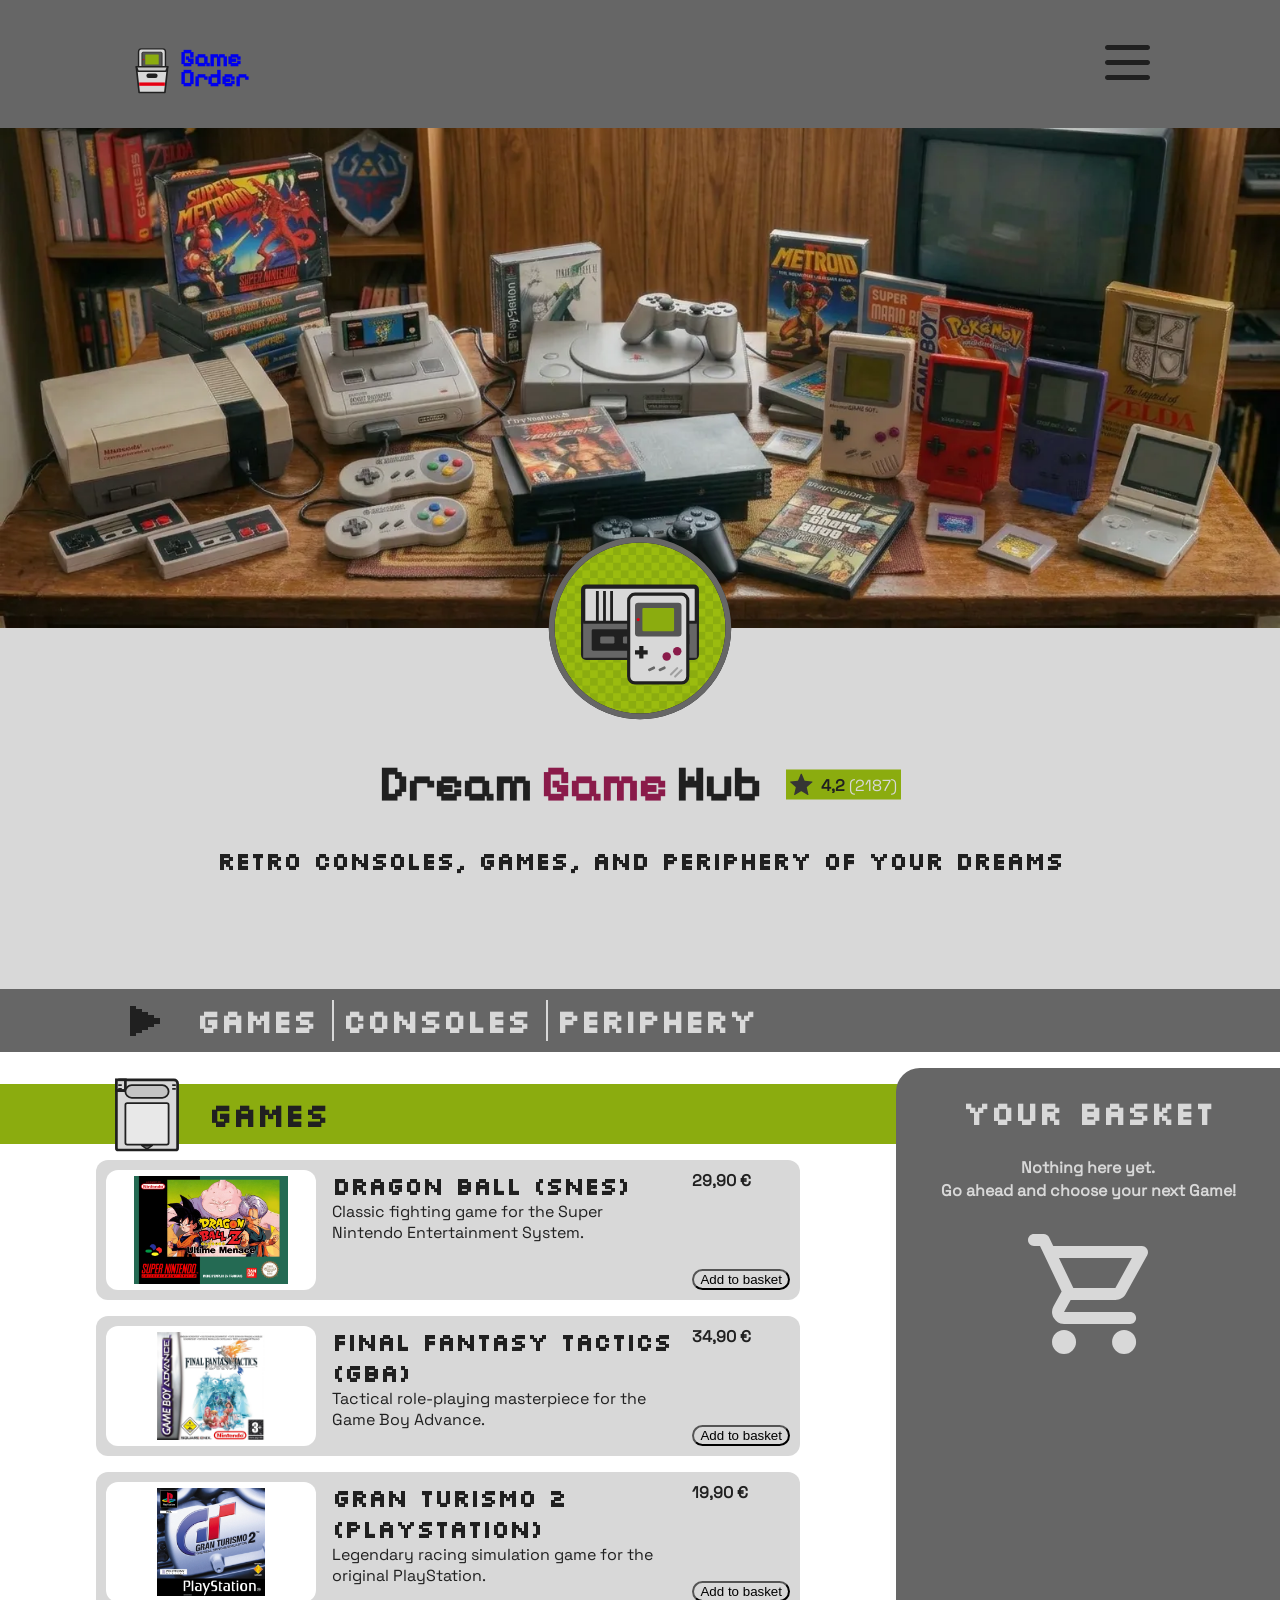
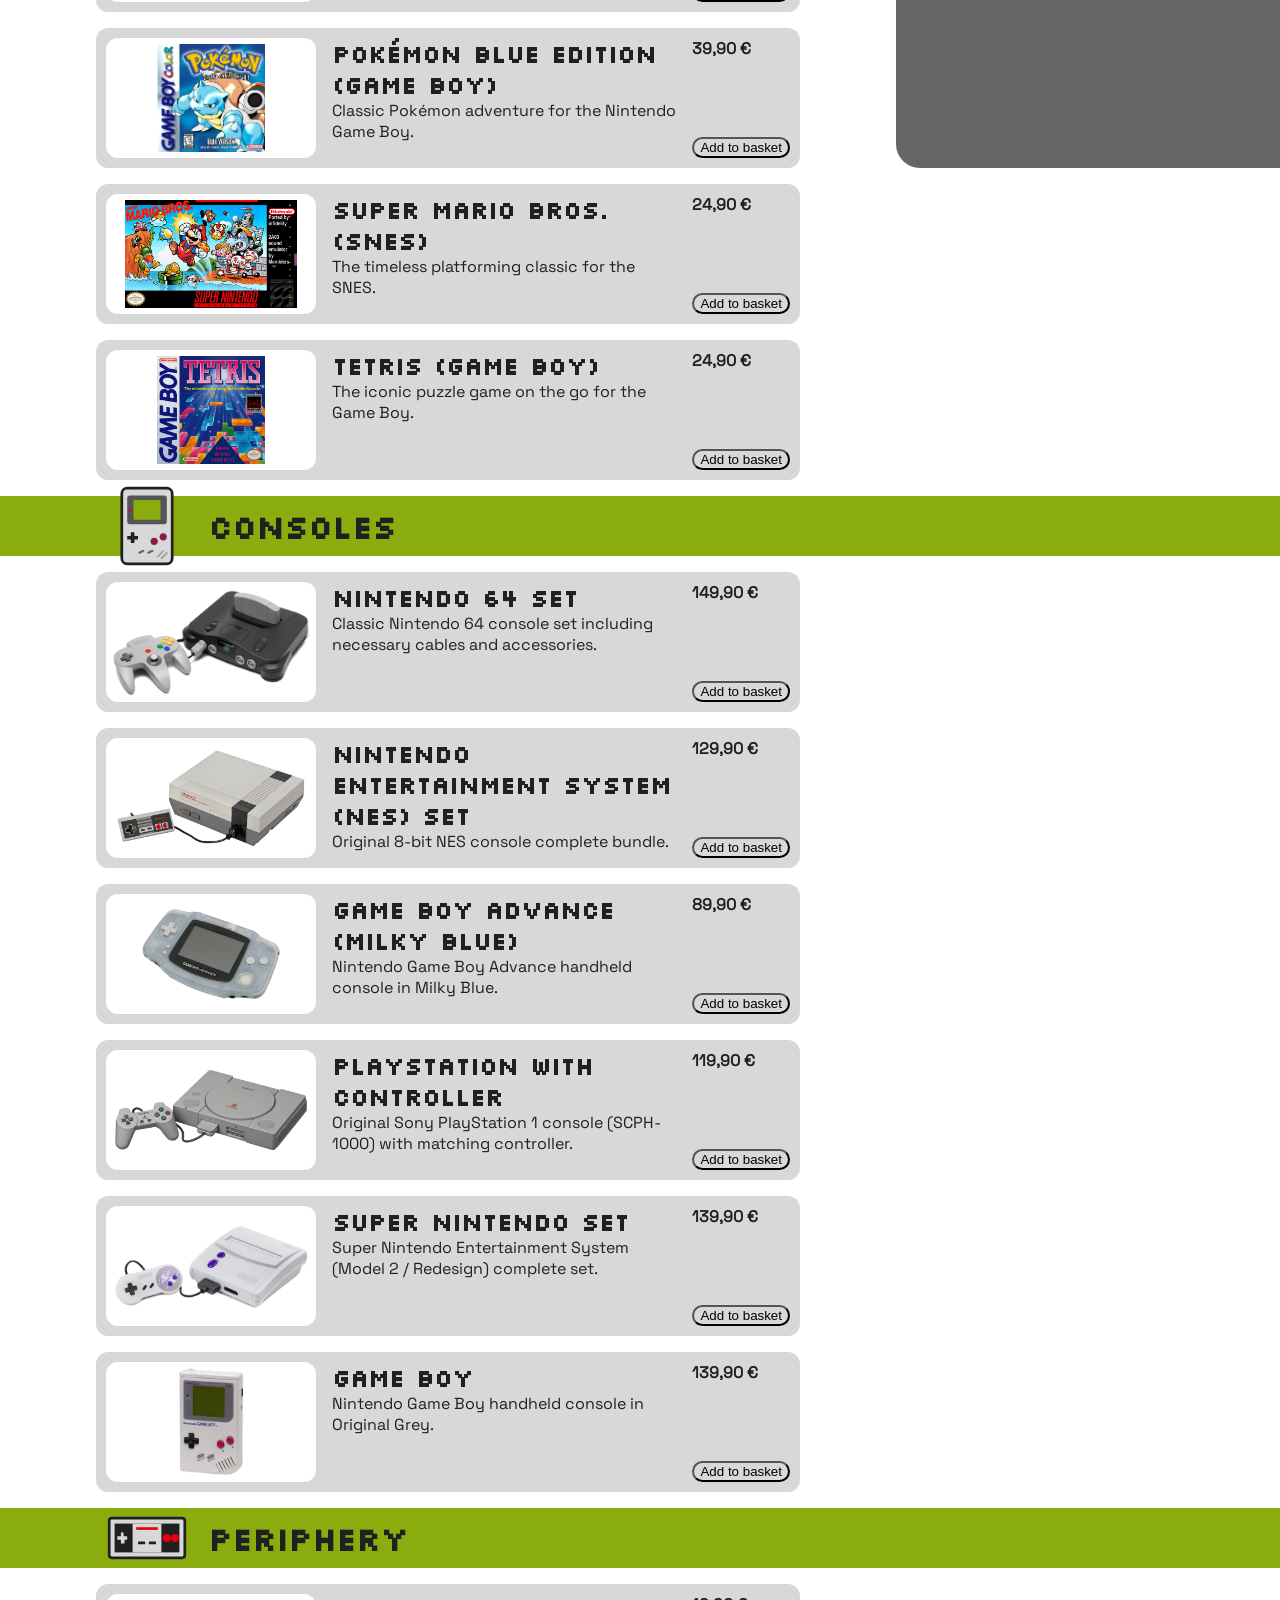
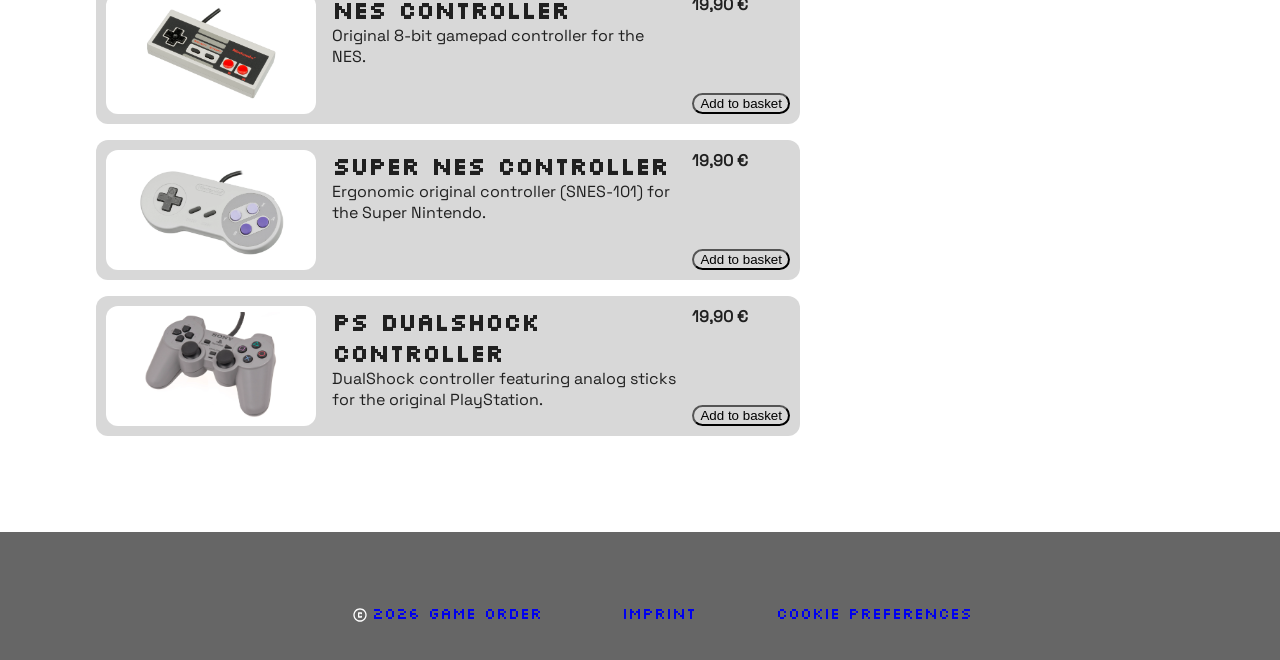
==== commit 0c6daa46: "added cart badge for mobile-nav-bar and timeout for checkout-modal" ====
--- a/index.html
+++ b/index.html
@@ -223,14 +223,14 @@
                 <svg class="nav-icon" viewBox="0 0 22 24" fill="none" xmlns="http://www.w3.org/2000/svg">
                     <path
                         d="M2.75 21.2571H6.875V14.4C6.875 14.0114 7.00677 13.6857 7.27031 13.4229C7.53385 13.16 7.86042 13.0286 8.25 13.0286H13.75C14.1396 13.0286 14.4661 13.16 14.7297 13.4229C14.9932 13.6857 15.125 14.0114 15.125 14.4V21.2571H19.25V8.91429L11 2.74286L2.75 8.91429V21.2571ZM0 21.2571V8.91429C0 8.48 0.0973958 8.06857 0.292188 7.68C0.486979 7.29143 0.75625 6.97143 1.1 6.72L9.35 0.548571C9.83125 0.182857 10.3813 0 11 0C11.6187 0 12.1687 0.182857 12.65 0.548571L20.9 6.72C21.2437 6.97143 21.513 7.29143 21.7078 7.68C21.9026 8.06857 22 8.48 22 8.91429V21.2571C22 22.0114 21.7307 22.6571 21.1922 23.1943C20.6536 23.7314 20.0063 24 19.25 24H13.75C13.3604 24 13.0339 23.8686 12.7703 23.6057C12.5068 23.3429 12.375 23.0171 12.375 22.6286V15.7714H9.625V22.6286C9.625 23.0171 9.49323 23.3429 9.22969 23.6057C8.96615 23.8686 8.63958 24 8.25 24H2.75C1.99375 24 1.34635 23.7314 0.807813 23.1943C0.269271 22.6571 0 22.0114 0 21.2571Z"
-                        fill="#d8d8d8" />
+                        fill="currentColor" />
                 </svg>
             </a>
             <a href="#profile" class="nav-item" aria-label="Open Profile">
                 <svg class="nav-icon" viewBox="0 0 24 24" fill="none" xmlns="http://www.w3.org/2000/svg">
                     <path
                         d="M12 12C10.35 12 8.9375 11.4125 7.7625 10.2375C6.5875 9.0625 6 7.65 6 6C6 4.35 6.5875 2.9375 7.7625 1.7625C8.9375 0.5875 10.35 0 12 0C13.65 0 15.0625 0.5875 16.2375 1.7625C17.4125 2.9375 18 4.35 18 6C18 7.65 17.4125 9.0625 16.2375 10.2375C15.0625 11.4125 13.65 12 12 12ZM0 21V19.8C0 18.95 0.21875 18.1688 0.65625 17.4562C1.09375 16.7437 1.675 16.2 2.4 15.825C3.95 15.05 5.525 14.4688 7.125 14.0813C8.725 13.6937 10.35 13.5 12 13.5C13.65 13.5 15.275 13.6937 16.875 14.0813C18.475 14.4688 20.05 15.05 21.6 15.825C22.325 16.2 22.9062 16.7437 23.3438 17.4562C23.7812 18.1688 24 18.95 24 19.8V21C24 21.825 23.7063 22.5313 23.1188 23.1188C22.5313 23.7063 21.825 24 21 24H3C2.175 24 1.46875 23.7063 0.88125 23.1188C0.29375 22.5313 0 21.825 0 21ZM3 21H21V19.8C21 19.525 20.9313 19.275 20.7938 19.05C20.6563 18.825 20.475 18.65 20.25 18.525C18.9 17.85 17.5375 17.3438 16.1625 17.0063C14.7875 16.6688 13.4 16.5 12 16.5C10.6 16.5 9.2125 16.6688 7.8375 17.0063C6.4625 17.3438 5.1 17.85 3.75 18.525C3.525 18.65 3.34375 18.825 3.20625 19.05C3.06875 19.275 3 19.525 3 19.8V21ZM12 9C12.825 9 13.5313 8.70625 14.1188 8.11875C14.7063 7.53125 15 6.825 15 6C15 5.175 14.7063 4.46875 14.1188 3.88125C13.5313 3.29375 12.825 3 12 3C11.175 3 10.4688 3.29375 9.88125 3.88125C9.29375 4.46875 9 5.175 9 6C9 6.825 9.29375 7.53125 9.88125 8.11875C10.4688 8.70625 11.175 9 12 9Z"
-                        fill="#d8d8d8" />
+                        fill="currentColor" />
                 </svg>
             </a>
             <a href="#category-games" class="nav-item" aria-label="To Top-Category">
@@ -238,36 +238,36 @@
                     <!-- GameBoy (schaut oben aus der Papiertüte heraus) -->
                     <g id="gameboy">
                         <!-- GameBoy-Gehäuse -->
-                        <rect x="26" y="14" width="48" height="50" rx="5" fill="#D8D8D8" stroke="#d8d8d8"
+                        <rect x="26" y="14" width="48" height="50" rx="5" fill="currentColor" stroke="currentColor"
                             stroke-width="2.5" />
 
                         <!-- Display-Rahmen -->
-                        <rect x="32" y="20" width="36" height="26" rx="2" fill="#d8d8d8" stroke="#d8d8d8"
+                        <rect x="32" y="20" width="36" height="26" rx="2" fill="currentColor" stroke="currentColor"
                             stroke-width="1.5" />
 
                         <!-- Grüner GameBoy-Bildschirm -->
                         <rect x="38" y="24" width="24" height="18" rx="1" fill="#8BAC0F" />
 
                         <!-- Power LED -->
-                        <circle cx="35" cy="33" r="1.2" fill="#d8d8d8" />
+                        <circle cx="35" cy="33" r="1.2" fill="currentColor" />
 
                         <!-- Steuerkreuz (D-Pad) -->
-                        <path d="M 40 50 h -3 v 3 h -3 v 3 h 3 v 3 h 3 v -3 h 3 v -3 h -3 z" fill="#d8d8d8" />
+                        <path d="M 40 50 h -3 v 3 h -3 v 3 h 3 v 3 h 3 v -3 h 3 v -3 h -3 z" fill="currentColor" />
 
                         <!-- A/B Buttons -->
-                        <circle cx="65" cy="53" r="3" fill="#d8d8d8" stroke="#d8d8d8" stroke-width="1" />
-                        <circle cx="57" cy="57" r="3" fill="#d8d8d8" stroke="#d8d8d8" stroke-width="1" />
+                        <circle cx="65" cy="53" r="3" fill="currentColor" stroke="currentColor" stroke-width="1" />
+                        <circle cx="57" cy="57" r="3" fill="currentColor" stroke="currentColor" stroke-width="1" />
                     </g>
 
                     <!-- Papiertüte (im Stil des Logos, verdeckt den unteren Teil des GameBoys) -->
                     <g id="shopping-bag">
                         <!-- Hauptkörper der Papiertüte -->
-                        <path d="M 22 46 L 27 92 H 73 L 78 46 Z" fill="#d8d8d8" stroke="#d8d8d8" stroke-width="3"
-                            stroke-linejoin="round" />
+                        <path d="M 22 46 L 27 92 H 73 L 78 46 Z" fill="currentColor" stroke="currentColor"
+                            stroke-width="3" stroke-linejoin="round" />
 
                         <!-- Papier-Umschlag/Falte oben -->
-                        <path d="M 22 46 L 25 54 H 75 L 78 46 Z" fill="#d8d8d8" stroke="#d8d8d8" stroke-width="3"
-                            stroke-linejoin="round" />
+                        <path d="M 22 46 L 25 54 H 75 L 78 46 Z" fill="currentColor" stroke="currentColor"
+                            stroke-width="3" stroke-linejoin="round" />
 
                         <!-- Charakteristischer Papierbeutel-Griff (ausgestanzte Trageschlaufe) -->
                         <rect x="40" y="58" width="20" height="8" rx="4" fill="#666666" />
@@ -282,8 +282,9 @@
                 <svg class="nav-icon" viewBox="0 0 24 24" fill="none" xmlns="http://www.w3.org/2000/svg">
                     <path
                         d="M7.20666 24C6.54605 24 5.98053 23.765 5.51009 23.295C5.03966 22.825 4.80444 22.26 4.80444 21.6C4.80444 20.94 5.03966 20.375 5.51009 19.905C5.98053 19.435 6.54605 19.2 7.20666 19.2C7.86727 19.2 8.43279 19.435 8.90323 19.905C9.37366 20.375 9.60888 20.94 9.60888 21.6C9.60888 22.26 9.37366 22.825 8.90323 23.295C8.43279 23.765 7.86727 24 7.20666 24ZM19.2178 24C18.5571 24 17.9916 23.765 17.5212 23.295C17.0508 22.825 16.8155 22.26 16.8155 21.6C16.8155 20.94 17.0508 20.375 17.5212 19.905C17.9916 19.435 18.5571 19.2 19.2178 19.2C19.8784 19.2 20.4439 19.435 20.9143 19.905C21.3848 20.375 21.62 20.94 21.62 21.6C21.62 22.26 21.3848 22.825 20.9143 23.295C20.4439 23.765 19.8784 24 19.2178 24ZM6.18572 4.8L9.06838 10.8H17.4761L20.7792 4.8H6.18572ZM5.04466 2.4H22.761C23.2215 2.4 23.5718 2.605 23.812 3.015C24.0522 3.425 24.0622 3.84 23.842 4.26L19.5781 11.94C19.3579 12.34 19.0626 12.65 18.6923 12.87C18.3219 13.09 17.9166 13.2 17.4761 13.2H8.52788L7.20666 15.6H20.4189C20.7592 15.6 21.0444 15.715 21.2747 15.945C21.5049 16.175 21.62 16.46 21.62 16.8C21.62 17.14 21.5049 17.425 21.2747 17.655C21.0444 17.885 20.7592 18 20.4189 18H7.20666C6.30583 18 5.6252 17.605 5.16477 16.815C4.70435 16.025 4.68433 15.24 5.10472 14.46L6.72621 11.52L2.40222 2.4H1.20111C0.860795 2.4 0.575532 2.285 0.345319 2.055C0.115106 1.825 0 1.54 0 1.2C0 0.86 0.115106 0.575 0.345319 0.345C0.575532 0.115 0.860795 0 1.20111 0H3.15291C3.37312 0 3.58331 0.06 3.7835 0.18C3.98368 0.3 4.13382 0.47 4.23391 0.69L5.04466 2.4Z"
-                        fill="#d8d8d8" />
-                </svg>
+                        fill="currentColor" />
+                </svg>
+                <span id="mobile-basket-badge" class="basket-badge hidden">0</span>
             </button>
         </nav>
         <div id="mobile-basket-popover" popover="auto" class="mobile-basket-modal basket-card">
--- a/styles/assets.css
+++ b/styles/assets.css
@@ -42,7 +42,7 @@
 
     background-color: var(--background-primary);
 
-    width: clamp(300px, 100%, 716px);
+    width: clamp(300px, 55vw, 716px);
 
     margin: 16px auto;
     padding: 10px;
@@ -72,4 +72,6 @@
     display: flex;
     flex-direction: column;
     justify-content: space-between;
+
+    font-weight: bold;
 }
--- a/styles/mobile.css
+++ b/styles/mobile.css
@@ -11,11 +11,17 @@
     flex-direction: column;
 
     position: fixed;
+    top: auto;
     bottom: 60px;
+    left: 0;
+    right: 0;
 
     width: 100%;
 
     margin: 0;
+    inset: auto 0 60px 0;
+
+    border: none;
 
     z-index: 10;
 }
@@ -80,18 +86,18 @@
         align-items: center;
         gap: 15px;
 
-        width: clamp(300px, 45vh, 575px);
+        width: clamp(300px, 55vw, 575px);
     }
 
     .product-card img {
-        width: 300px;
+        width: 290px;
         height: 90px;
     }
 
     .price-plus-button {
         display: flex;
         flex-direction: row;
-        gap: 126px;
+        gap: 100px;
     }
 
     .mobile-nav {
@@ -118,6 +124,11 @@
         justify-content: center;
         align-items: center;
 
+        border: transparent;
+        border-radius: 5px;
+
+        color: var(--background-primary);
+
         text-decoration: none;
 
         padding: 10px;
@@ -125,6 +136,7 @@
 
     .nav-item:active {
         color: var(--background-tertiary);
+        background-color: var(--background-primary);
     }
 
     .nav-icon {
@@ -138,14 +150,45 @@
     }
 
     .mobile-nav button {
+        position: relative;
+
         border: none;
+    }
+
+    .basket-badge {
+        display: flex;
+        align-items: center;
+        justify-content: center;
+        pointer-events: none;
+
+        position: absolute;
+        top: 4px;
+        right: 6px;
+
+        background-color: var(--accent);
+        color: var(--background-tertiary);
+
+        font-size: 0.7rem;
+        font-weight: bold;
+        line-height: 1;
+
+        min-width: 18px;
+        height: 18px;
+
+        padding: 2px 4px;
+
+        border-radius: 50%;
+    }
+
+    .basket-badge.hidden {
+        display: none;
     }
 
     .basket-card {
         border-radius: 24px 24px 0 0;
     }
 
-    .buy-now-button {
+    .buy-now-button-position {
         display: flex;
         justify-content: center;
         align-items: center;
@@ -163,4 +206,13 @@
         align-items: center;
         gap: 8px;
     }
+}
+
+@media (min-width: 768px) and (max-width: 1024px) {
+    .product-card {
+        display: flex;
+        flex-direction: column;
+        align-items: center;
+        gap: 15px;
+    }
 }
--- a/style.css
+++ b/style.css
@@ -266,7 +266,7 @@
 
     color: var(--font-primary);
 
-    width: clamp(260px 15vw 400px);
+    width: clamp(300px, 15vh, 400px);
 
     margin: auto;
     padding: 16px;
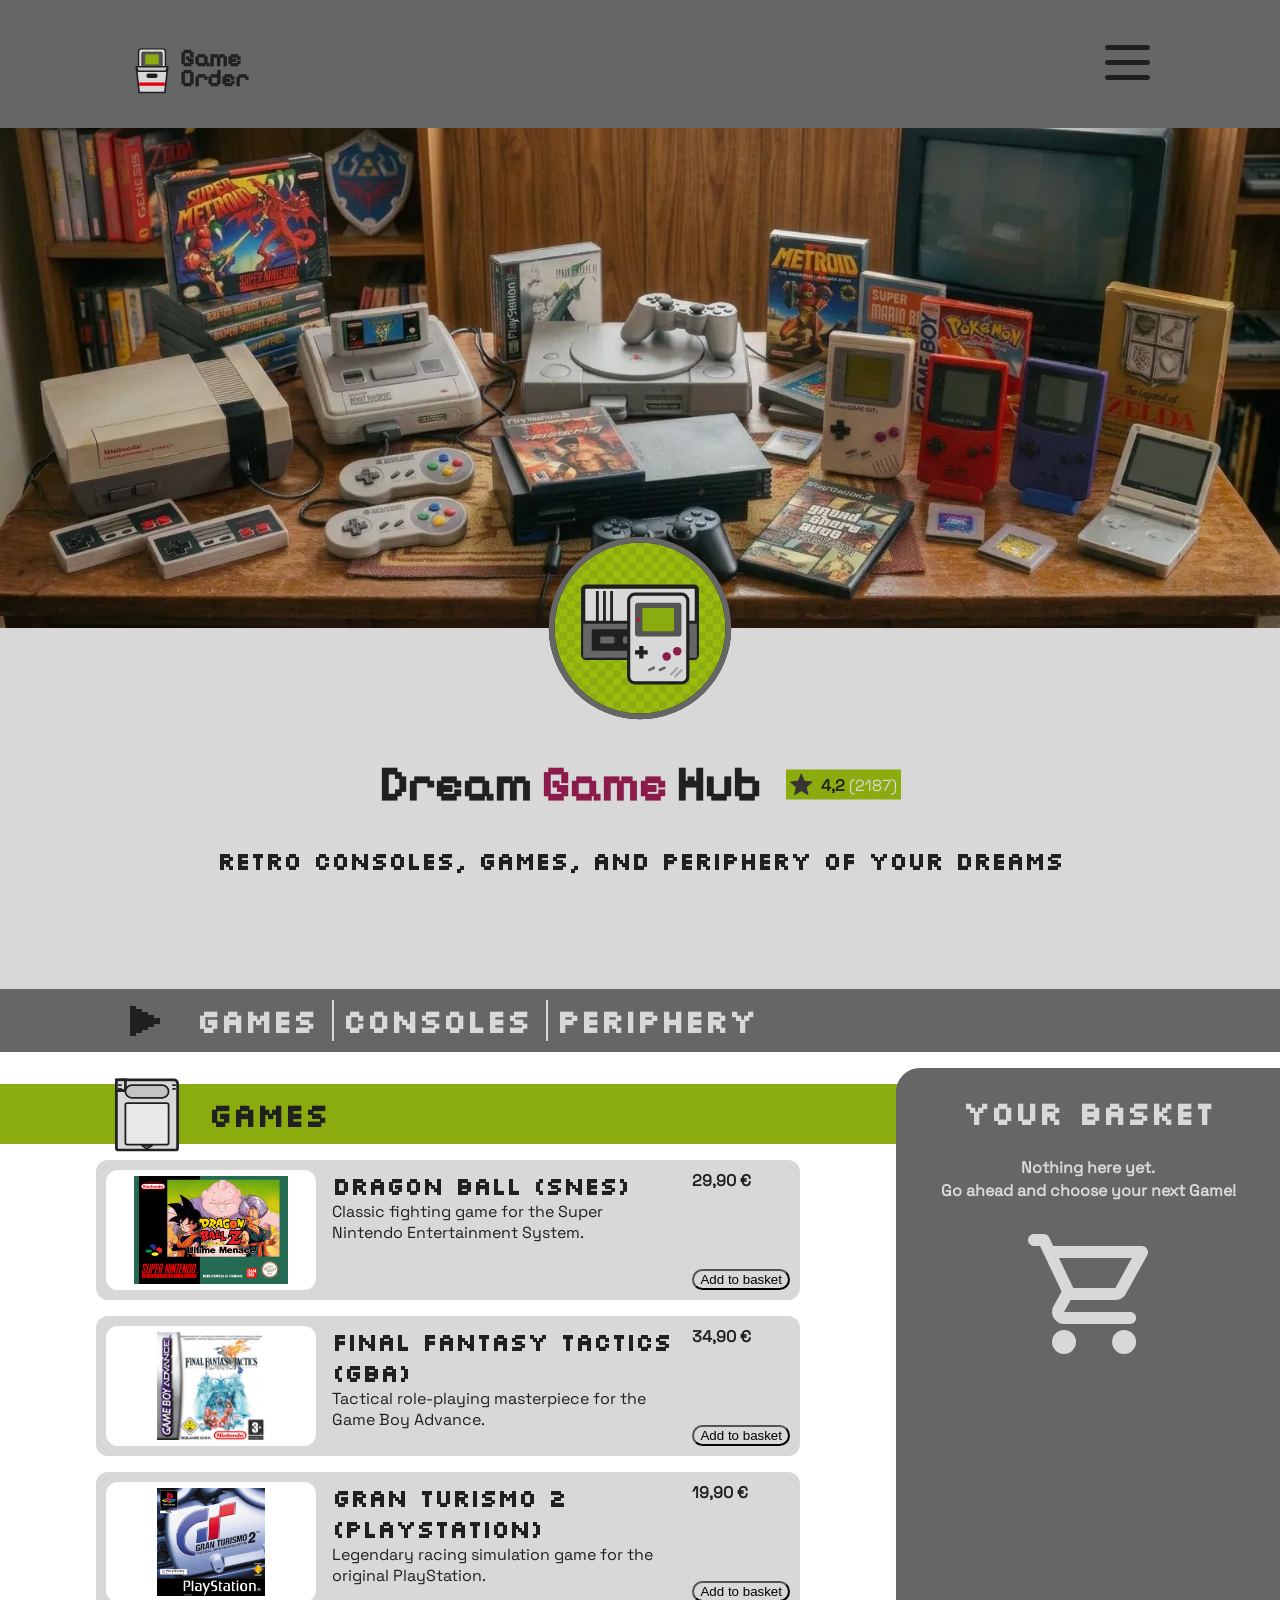
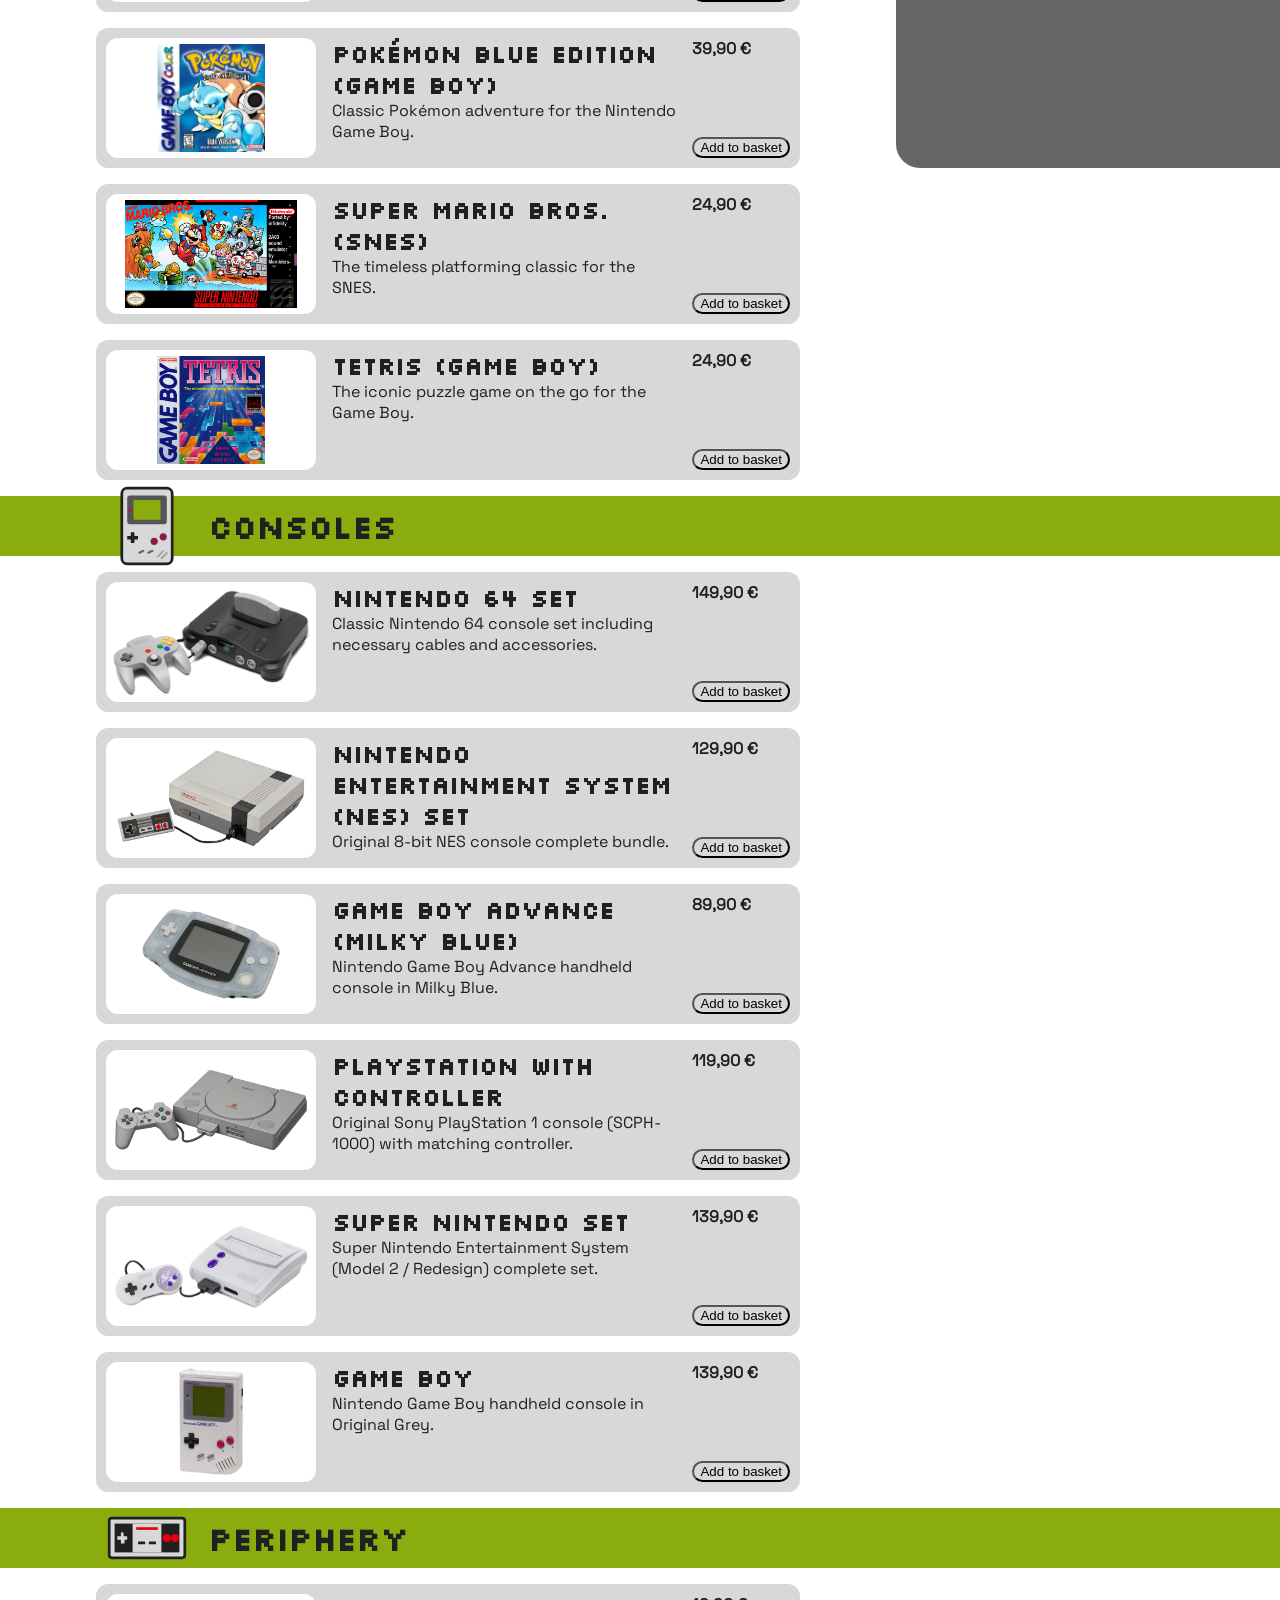
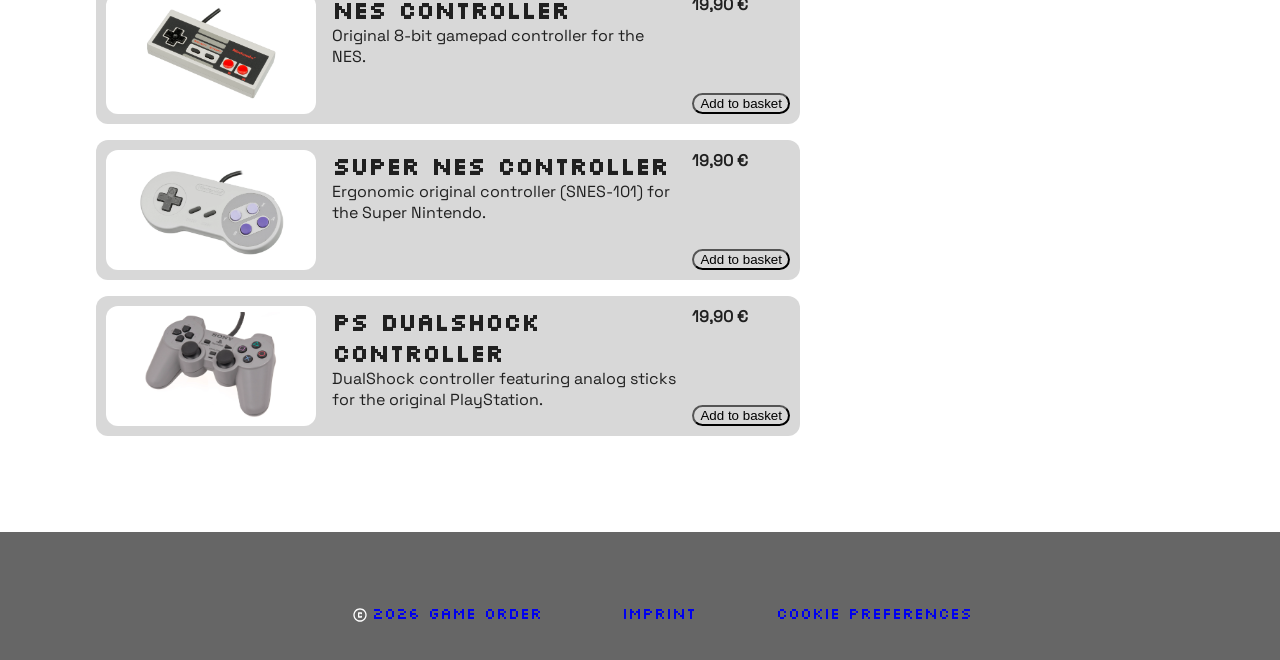
==== commit 0a91fc29: "improved meta-tags and favicon" ====
--- a/index.html
+++ b/index.html
@@ -6,19 +6,26 @@
     <meta name="viewport" content="width=device-width, initial-scale=1.0">
     <title>Game Order</title>
 
-    <link rel="shortcut icon" href="./assets/icons/main-logo.svg" type="image/x-icon">
-
-    <link rel="stylesheet" href="./styles/variables.css">
-    <link rel="stylesheet" href="./styles/fonts.css">
+    <meta name="theme-color" content="var(--background-secondary)">
+
+    <meta name="title" content="Game Order – Retro Games & Consoles">
+    <meta name="description"
+        content="Explore a curated collection of classic video games, retro consoles, and gaming accessories in your personal store gallery.">
+
+    <link rel="icon" type="image/svg+xml" href="./assets/icons/main-logo.svg">
+
+    <script src="./scripts/database.js"></script>
+    <script src="./scripts/templates.js"></script>
+    <script src="./script.js"></script>
+
+
     <link rel="stylesheet" href="./styles/standards.css">
     <link rel="stylesheet" href="./styles/assets.css">
     <link rel="stylesheet" href="./styles/basket.css">
     <link rel="stylesheet" href="./styles/mobile.css">
+    <link rel="stylesheet" href="./styles/fonts.css">
+    <link rel="stylesheet" href="./styles/variables.css">
     <link rel="stylesheet" href="style.css">
-
-    <script src="./scripts/database.js"></script>
-    <script src="./scripts/templates.js"></script>
-    <script src="./script.js"></script>
 
 </head>
 
--- a/styles/assets.css
+++ b/styles/assets.css
@@ -74,4 +74,74 @@
     justify-content: space-between;
 
     font-weight: bold;
+}
+
+.modal-card {
+    background-color: var(--background-secondary);
+    color: var(--font-primary);
+
+    width: clamp(300px, 15vh, 400px);
+
+    margin: auto;
+    padding: 16px;
+
+    border-radius: 30px;
+    border: none;
+
+    text-align: center;
+
+    opacity: 0;
+    transform: scale(0.95);
+
+    transition:
+        opacity 0.3s ease-in-out,
+        transform 0.3s ease-in-out,
+        display 0.3s allow-discrete;
+}
+
+
+.modal-card:popover-open {
+    display: flex;
+    flex-direction: column;
+    align-items: center;
+
+    opacity: 1;
+    transform: scale(1);
+}
+
+
+@starting-style {
+    .modal-card:popover-open {
+        opacity: 0;
+        transform: scale(0.95);
+    }
+}
+
+.modal-card::backdrop {
+    background-color: transparent;
+    backdrop-filter: blur(0px);
+    opacity: 0;
+
+    transition:
+        backdrop-filter 0.3s ease-in-out,
+        opacity 0.3s ease-in-out,
+        display 0.3s allow-discrete;
+}
+
+.modal-card:popover-open::backdrop {
+    backdrop-filter: blur(2px);
+    opacity: 1;
+}
+
+@starting-style {
+    .modal-card:popover-open::backdrop {
+        backdrop-filter: blur(0px);
+        opacity: 0;
+    }
+}
+
+.modal-card button {
+    color: var(--font-primary);
+    align-self: flex-end;
+    margin-bottom: 16px;
 }
--- a/styles/mobile.css
+++ b/styles/mobile.css
@@ -4,10 +4,6 @@
 
 .mobile-basket-modal {
     display: none;
-}
-
-.mobile-basket-modal:popover-open {
-    display: flex;
     flex-direction: column;
 
     position: fixed;
@@ -19,11 +15,30 @@
     width: 100%;
 
     margin: 0;
-    inset: auto 0 60px 0;
-
     border: none;
 
     z-index: 10;
+
+    transform: translateY(100%);
+    opacity: 0;
+
+    transition:
+        transform 0.3s ease-in-out,
+        opacity 0.3s ease-in-out,
+        display 0.3s allow-discrete;
+}
+
+.mobile-basket-modal:popover-open {
+    display: flex;
+    transform: translateY(0);
+    opacity: 1;
+}
+
+@starting-style {
+    .mobile-basket-modal:popover-open {
+        transform: translateY(100%);
+        opacity: 0;
+    }
 }
 
 @media (max-width: 768px) {
--- a/style.css
+++ b/style.css
@@ -16,6 +16,8 @@
     width: min(100%, 1440px);
     height: 100%;
 
+
+
     padding-left: clamp(20px, 9.7vw, 140px);
     padding-right: clamp(20px, 9.7vw, 140px);
     margin: 0 auto;
@@ -28,6 +30,8 @@
 
     padding-top: 50px;
     padding-bottom: 40px;
+
+    color: var(--font-primary);
 
     text-decoration: none;
 
@@ -261,42 +265,6 @@
     color: var(--font-primary);
 }
 
-.modal-card {
-    background-color: var(--background-secondary);
-
-    color: var(--font-primary);
-
-    width: clamp(300px, 15vh, 400px);
-
-    margin: auto;
-    padding: 16px;
-
-    border-radius: 30px;
-    border: none;
-
-    text-align: center;
-}
-
-.modal-card:popover-open {
-    display: flex;
-    flex-direction: column;
-    align-items: center;
-}
-
-.modal-card button {
-    color: var(--font-primary);
-
-    align-self: flex-end;
-
-    margin-bottom: 16px;
-}
-
-.modal-card::backdrop {
-    background-color: transparent;
-
-    backdrop-filter: blur(2px);
-}
-
 footer {
     display: flex;
     justify-content: center;
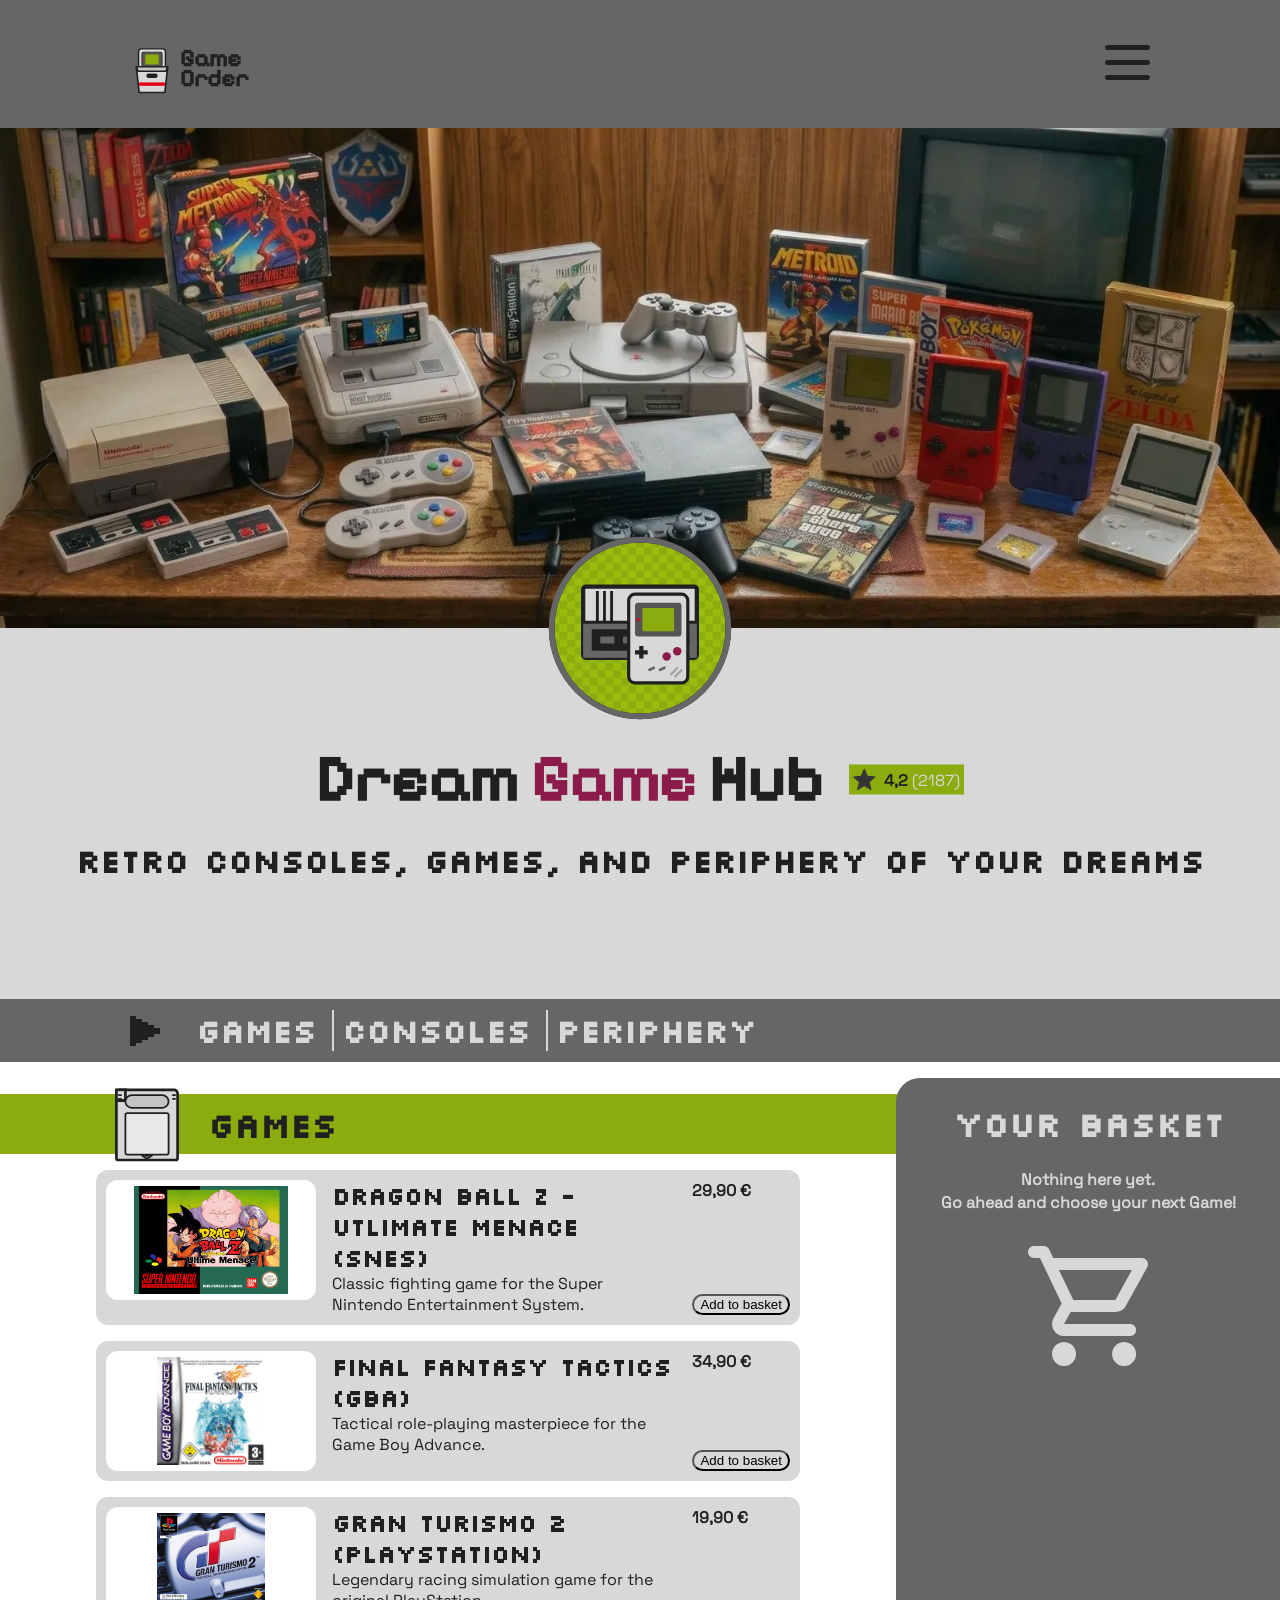
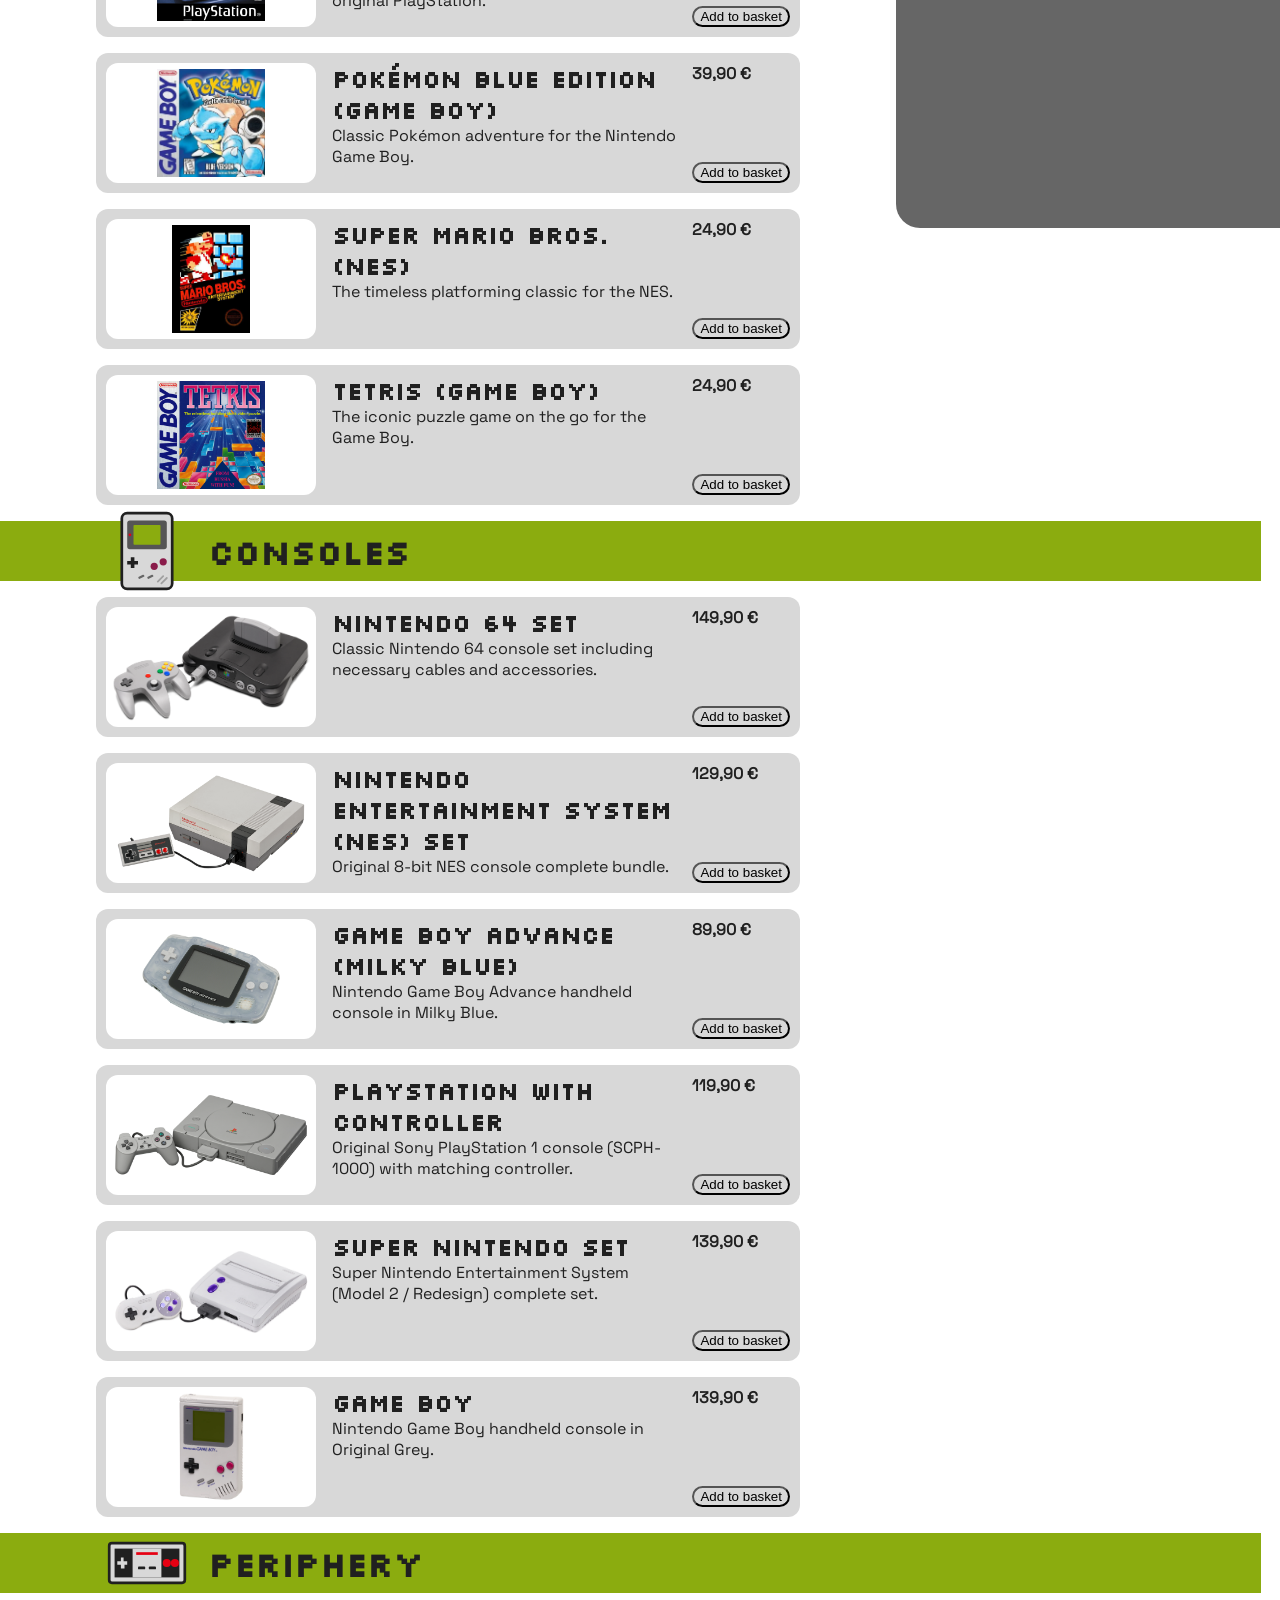
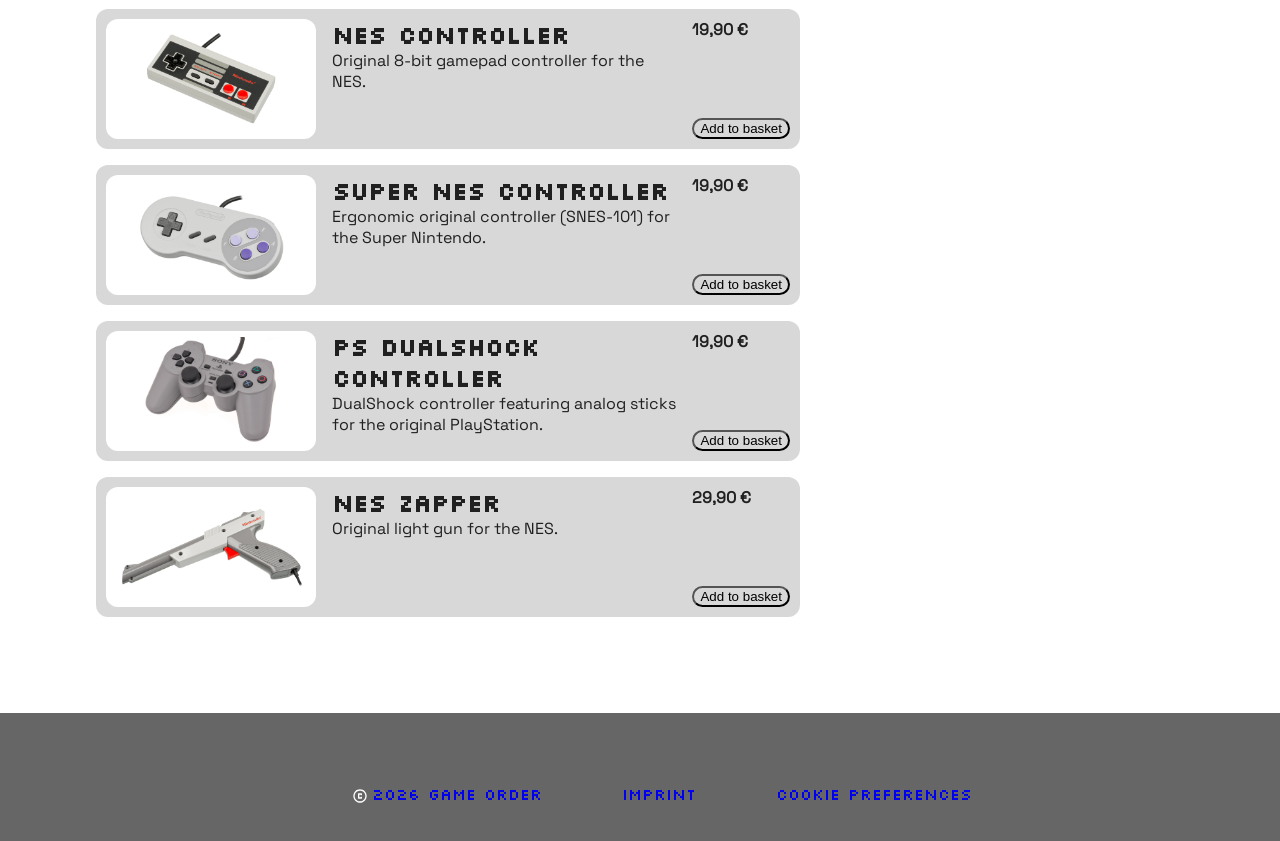
==== commit 26fcea58: "optimized category-header and link scroll-behavior, updated basket-height, optimized h1-h4-hierarchy" ====
--- a/index.html
+++ b/index.html
@@ -8,7 +8,7 @@
 
     <meta name="theme-color" content="var(--background-secondary)">
 
-    <meta name="title" content="Game Order – Retro Games & Consoles">
+    <meta name="title" content="Game Order - Retro Games & Consoles">
     <meta name="description"
         content="Explore a curated collection of classic video games, retro consoles, and gaming accessories in your personal store gallery.">
 
@@ -158,7 +158,7 @@
                             <p>4,2 <span>(2187)</span></p>
                         </div>
                     </div>
-                    <h3>Retro Consoles, Games, and Periphery of your Dreams</h3>
+                    <h2>Retro Consoles, Games, and Periphery of your Dreams</h2>
                 </div>
             </div>
         </section>
@@ -192,7 +192,7 @@
             <section id="category" class="category-section"></section>
             <aside class="basket-rail">
                 <div class="basket-card">
-                    <h2>Your Basket</h2>
+                    <h3>Your Basket</h3>
                     <div id="basket" class="basket-container"></div>
                 </div>
             </aside>
@@ -222,7 +222,7 @@
                 <circle cx="88" cy="78" r="7.5" fill="currentColor" />
             </svg>
 
-            <h2 id="checkout-title">Order confirmed!</h2>
+            <h3 id="checkout-title">Order confirmed!</h3>
             <p>Your Games are on the way!</p>
         </div>
         <nav class="mobile-nav">
@@ -296,7 +296,7 @@
         </nav>
         <div id="mobile-basket-popover" popover="auto" class="mobile-basket-modal basket-card">
             <div class="popover-header">
-                <h2>Your Basket</h2>
+                <h3>Your Basket</h3>
             </div>
             <div id="mobile-basket-container" class="basket-container"></div>
         </div>
--- a/styles/standards.css
+++ b/styles/standards.css
@@ -12,7 +12,7 @@
 
 h1 {
     font-family: 'Pixelify Sans';
-    font-size: 3rem;
+    font-size: 4rem;
     font-weight: bold;
 }
 
@@ -23,6 +23,11 @@
 
 h3 {
     font-family: 'Silkscreen';
+    font-size: 2.1rem;
+}
+
+h4 {
+    font-family: 'Silkscreen';
     font-size: 1.5rem;
 }
 
--- a/styles/basket.css
+++ b/styles/basket.css
@@ -11,7 +11,7 @@
     flex-direction: column;
 
     min-height: 400px;
-    height: 700px;
+    height: clamp(580px, 95dvh, 750px);
     width: 100%;
 
     position: sticky;
@@ -28,7 +28,7 @@
     z-index: 4;
 }
 
-.basket-card h2 {
+.basket-card h3 {
     text-align: center;
     margin-bottom: 24px;
 }
@@ -63,6 +63,30 @@
     border-radius: 20px;
 }
 
+.basket-item-header {
+    display: flex;
+    justify-content: space-between;
+    align-items: flex-start;
+    gap: 12px;
+
+    margin-bottom: 8px;
+}
+
+.delete-item-btn {
+    display: flex;
+    align-items: center;
+    justify-content: center;
+
+    background: transparent;
+    border: none;
+
+    padding: 0;
+
+    cursor: pointer;
+
+    flex-shrink: 0;
+}
+
 .basket-controls {
     display: flex;
     justify-content: space-between;
@@ -84,6 +108,8 @@
     display: flex;
     align-items: center;
     justify-content: center;
+
+    min-width: 16px;
 }
 
 .basket-items-list {
--- a/styles/mobile.css
+++ b/styles/mobile.css
@@ -12,6 +12,7 @@
     left: 0;
     right: 0;
 
+    height: 90dvh;
     width: 100%;
 
     margin: 0;
--- a/style.css
+++ b/style.css
@@ -217,6 +217,7 @@
     width: 100%;
 
     margin-top: 16px;
+    scroll-margin-top: 16px;
 
     background-color: var(--background-tertiary);
 
@@ -243,7 +244,7 @@
     top: 0;
     left: 100%;
 
-    width: calc(max(0px, (100vw - 1440px) / 2) + clamp(280px, 30vw, 400px));
+    width: calc(max(0px, (100vw - 1440px) / 2) + clamp(330px, 25vw, 400px));
 
     height: 100%;
 
@@ -259,6 +260,7 @@
     height: 60px;
 
     padding-left: clamp(16px, 8vw, 170px);
+
 }
 
 .category-header-content h2 {
@@ -307,4 +309,10 @@
 
 footer a:visited {
     color: var(--accent);
+}
+
+@media (min-width: 1100px) and (max-width: 1580px) {
+    .category-header-band::after {
+        width: 28.5vw;
+    }
 }
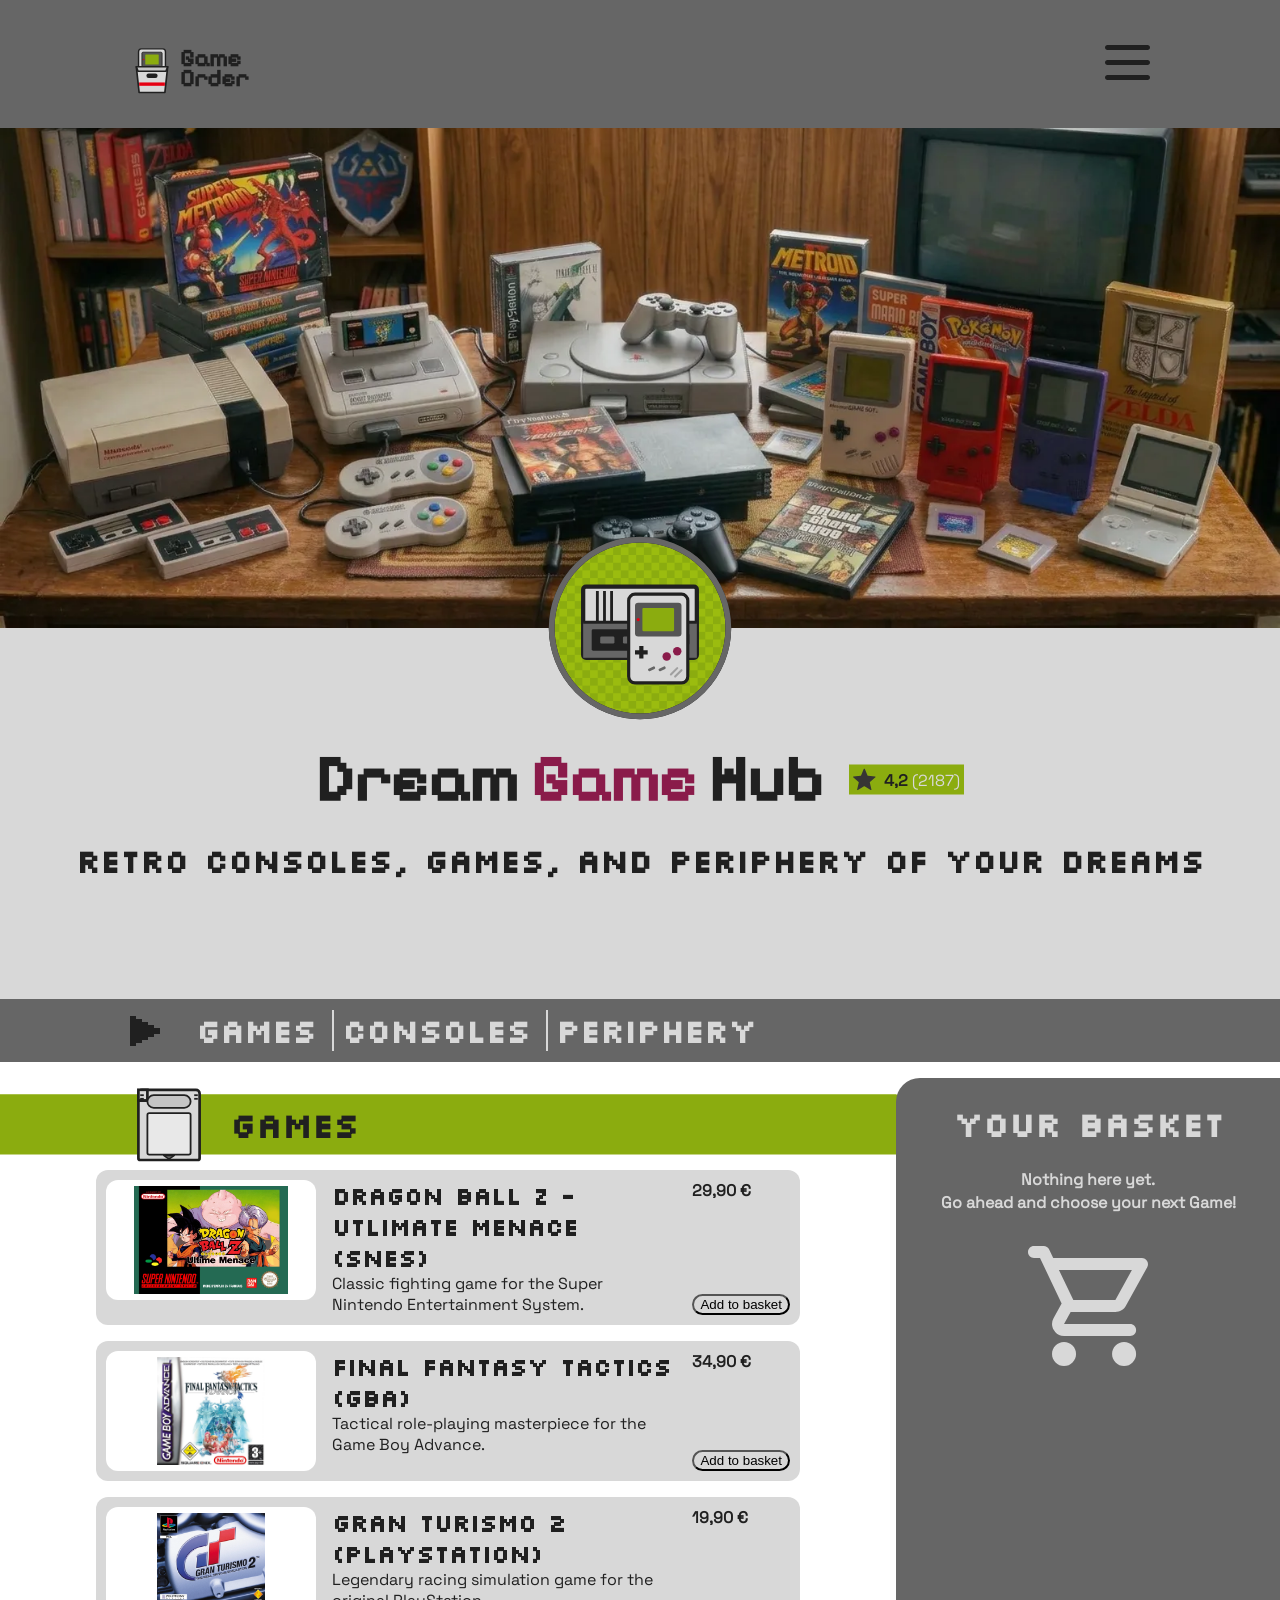
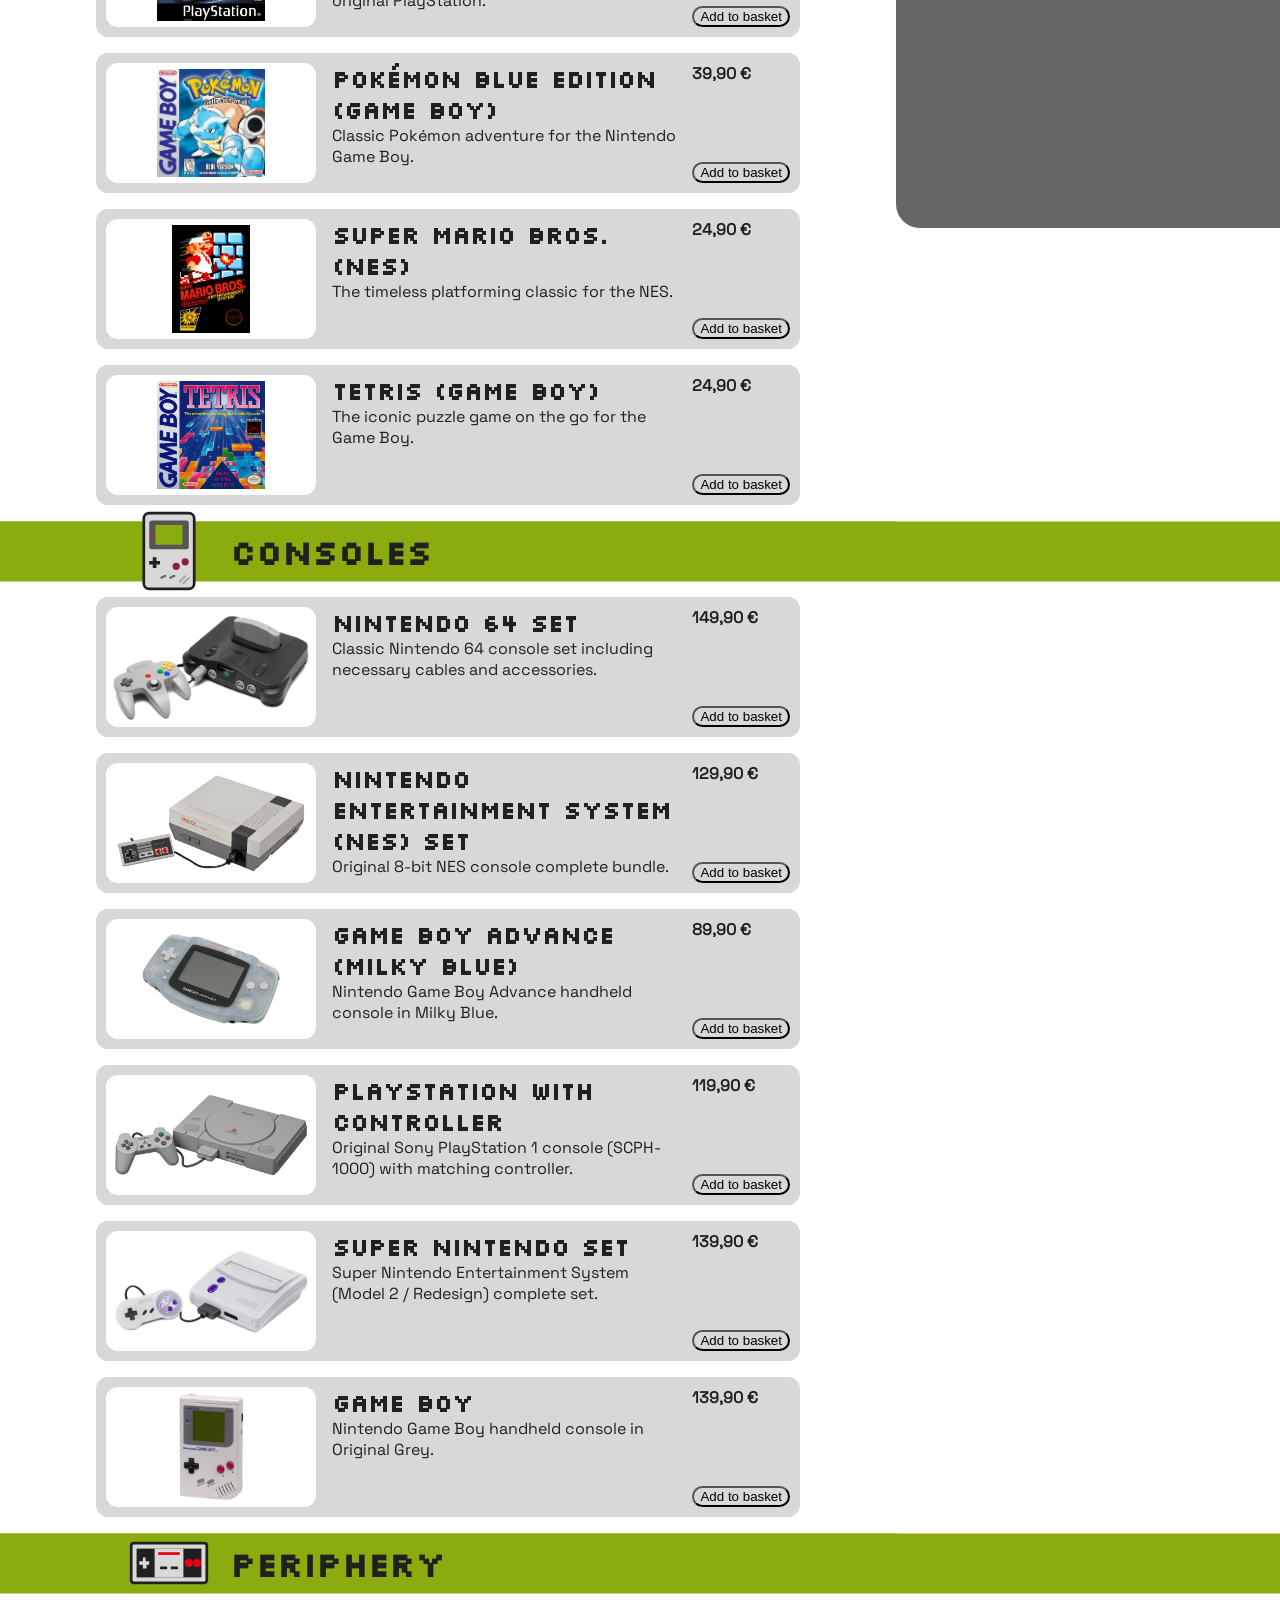
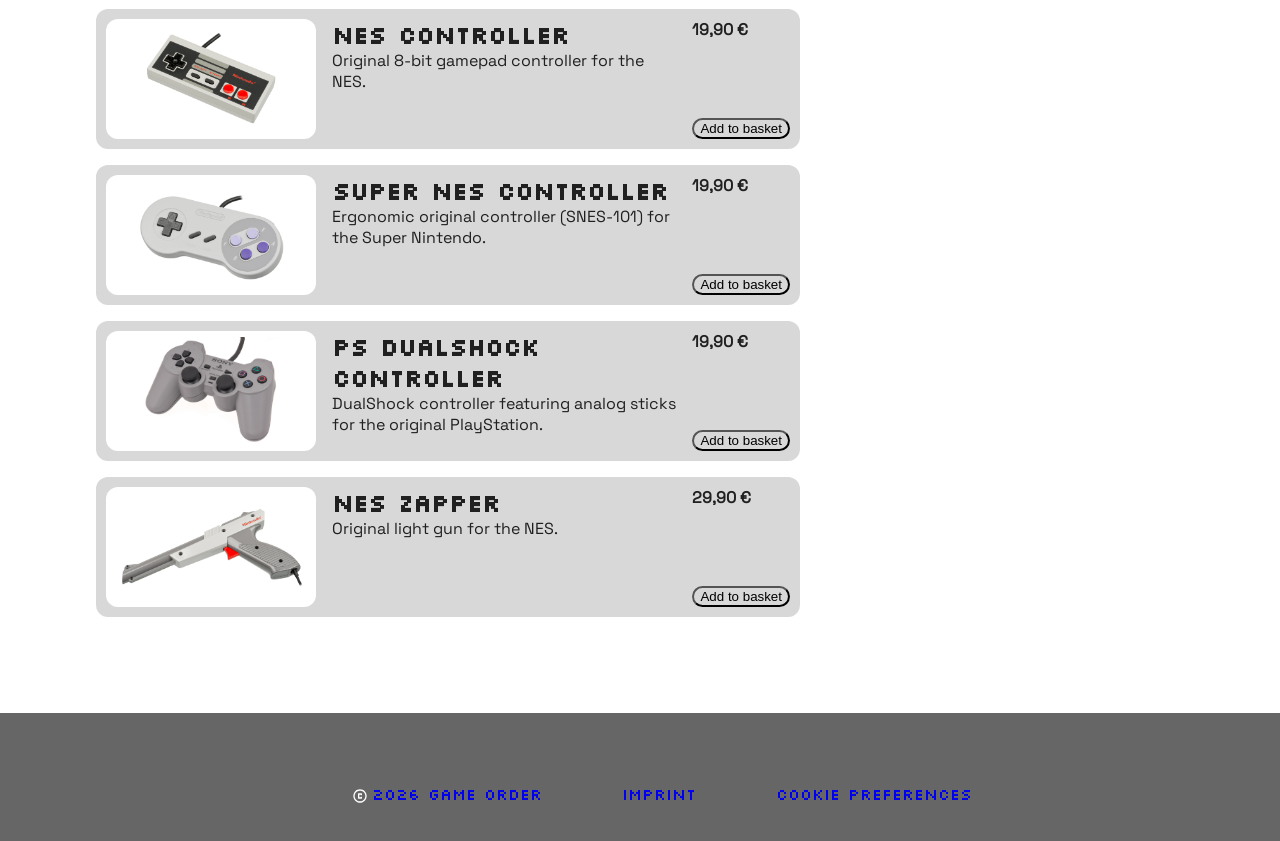
==== commit 3cb3e528: "adjusted category-header-band to get rid of horizontal-scrollbar, updated buy-now-button-sytling, ad" ====
--- a/index.html
+++ b/index.html
@@ -201,7 +201,7 @@
         <div id="checkout-modal" popover="auto" class="modal-card" role="dialog" aria-labelledby="checkout-title">
             <!-- Close-Button oben rechts mit Popover-Target -->
             <button class="close-btn" popovertarget="checkout-modal" popovertargetaction="hide">
-                Close
+                <p>Close</p>
             </button>
 
             <!-- Truck SVG Icon -->
--- a/styles/standards.css
+++ b/styles/standards.css
@@ -8,6 +8,11 @@
     font-size: 16px;
 
     color: var(--font-primary);
+}
+
+html,
+body {
+    overflow-x: clip;
 }
 
 h1 {
--- a/styles/assets.css
+++ b/styles/assets.css
@@ -77,8 +77,8 @@
 }
 
 .modal-card {
-    background-color: var(--background-secondary);
-    color: var(--font-primary);
+    background-color: var(--background-primary);
+    color: var(--background-secondary);
 
     width: clamp(300px, 15vh, 400px);
 
@@ -129,7 +129,7 @@
 }
 
 .modal-card:popover-open::backdrop {
-    backdrop-filter: blur(2px);
+    backdrop-filter: blur(8px);
     opacity: 1;
 }
 
--- a/styles/basket.css
+++ b/styles/basket.css
@@ -4,6 +4,9 @@
 
     flex: 0 1 clamp(280px, 30vw, 400px);
     width: clamp(280px, 30vw, 400px);
+
+    position: relative;
+    z-index: 2;
 }
 
 .basket-card {
@@ -102,6 +105,8 @@
     border: none;
 
     font-weight: bold;
+    font-size: 1.5rem;
+    text-justify: center;
 }
 
 .action-button-container {
@@ -125,7 +130,7 @@
 
 .basket-summary {
     margin-top: auto;
-    padding: 36px 34px 59px 31px;
+    padding: 36px 24px 32px 24px;
 
     line-height: 2.2;
 }
@@ -144,18 +149,24 @@
 }
 
 .buy-now-button {
+    white-space: nowrap;
+
     height: 64px;
     width: 100%;
-    max-width: 300px;
+    max-width: 100%;
+    min-width: 0;
+
+    font-size: clamp(0.95rem, 1.8vw, 1.3rem);
+    font-weight: bold;
+
+    padding: 0 12px;
 
     background-color: var(--background-primary);
 
-    font-size: 1.5rem;
-    font-weight: bold;
+    border: none;
+    border-radius: 60px;
 
-    border: none;
-
-    border-radius: 60px;
+    cursor: pointer;
 }
 
 .basket-items-list::-webkit-scrollbar {
--- a/styles/mobile.css
+++ b/styles/mobile.css
@@ -204,12 +204,24 @@
         border-radius: 24px 24px 0 0;
     }
 
+    .buy-now-button {
+        height: 56px;
+        max-width: 280px;
+        width: 100%;
+
+        margin: 0 auto;
+
+        font-size: 1.15rem;
+    }
+
     .buy-now-button-position {
         display: flex;
         justify-content: center;
         align-items: center;
 
         margin-top: 24px;
+
+        font-size: 1.2rem;
     }
 
     body footer {
@@ -231,4 +243,10 @@
         align-items: center;
         gap: 15px;
     }
+
+    .price-plus-button {
+        display: flex;
+        flex-direction: row;
+        gap: 100px;
+    }
 }
--- a/style.css
+++ b/style.css
@@ -202,12 +202,11 @@
     max-width: 1440px;
 
     margin: 0 auto;
-
-    clip-path: inset(0 -100vw 0 -100vw);
 }
 
 .category-section {
     flex: 1;
+    min-width: 0;
 }
 
 .category-header-band {
@@ -219,51 +218,36 @@
     margin-top: 16px;
     scroll-margin-top: 16px;
 
-    background-color: var(--background-tertiary);
+    background-color: transparent;
 
     z-index: 1;
 }
 
 .category-header-band::before {
     content: "";
-
+    display: block;
     position: absolute;
-    top: 0;
-    right: 100%;
-
-    width: calc((100vw - 1440px) / 2);
+    inset: 0;
+
+    background-color: var(--background-tertiary);
+    box-shadow: 0 0 0 100vw var(--background-tertiary);
+
+    clip-path: inset(0 -100vw);
+
+    z-index: -1;
+}
+
+.category-header-content {
+    display: flex;
+    align-items: center;
+    gap: 16px;
+
     height: 100%;
 
-    background-color: inherit;
-}
-
-.category-header-band::after {
-    content: "";
-
-    position: absolute;
-    top: 0;
-    left: 100%;
-
-    width: calc(max(0px, (100vw - 1440px) / 2) + clamp(330px, 25vw, 400px));
-
-    height: 100%;
-
-    background-color: inherit;
-}
-
-.category-header-content {
-    display: flex;
-    align-items: center;
-    gap: 16px;
-
-    max-width: 1440px;
-    height: 60px;
-
-    padding-left: clamp(16px, 8vw, 170px);
-
-}
-
-.category-header-content h2 {
+    padding-inline: clamp(20px, 9.72vw, 140px);
+}
+
+.category-header-content h3 {
     color: var(--font-primary);
 }
 
